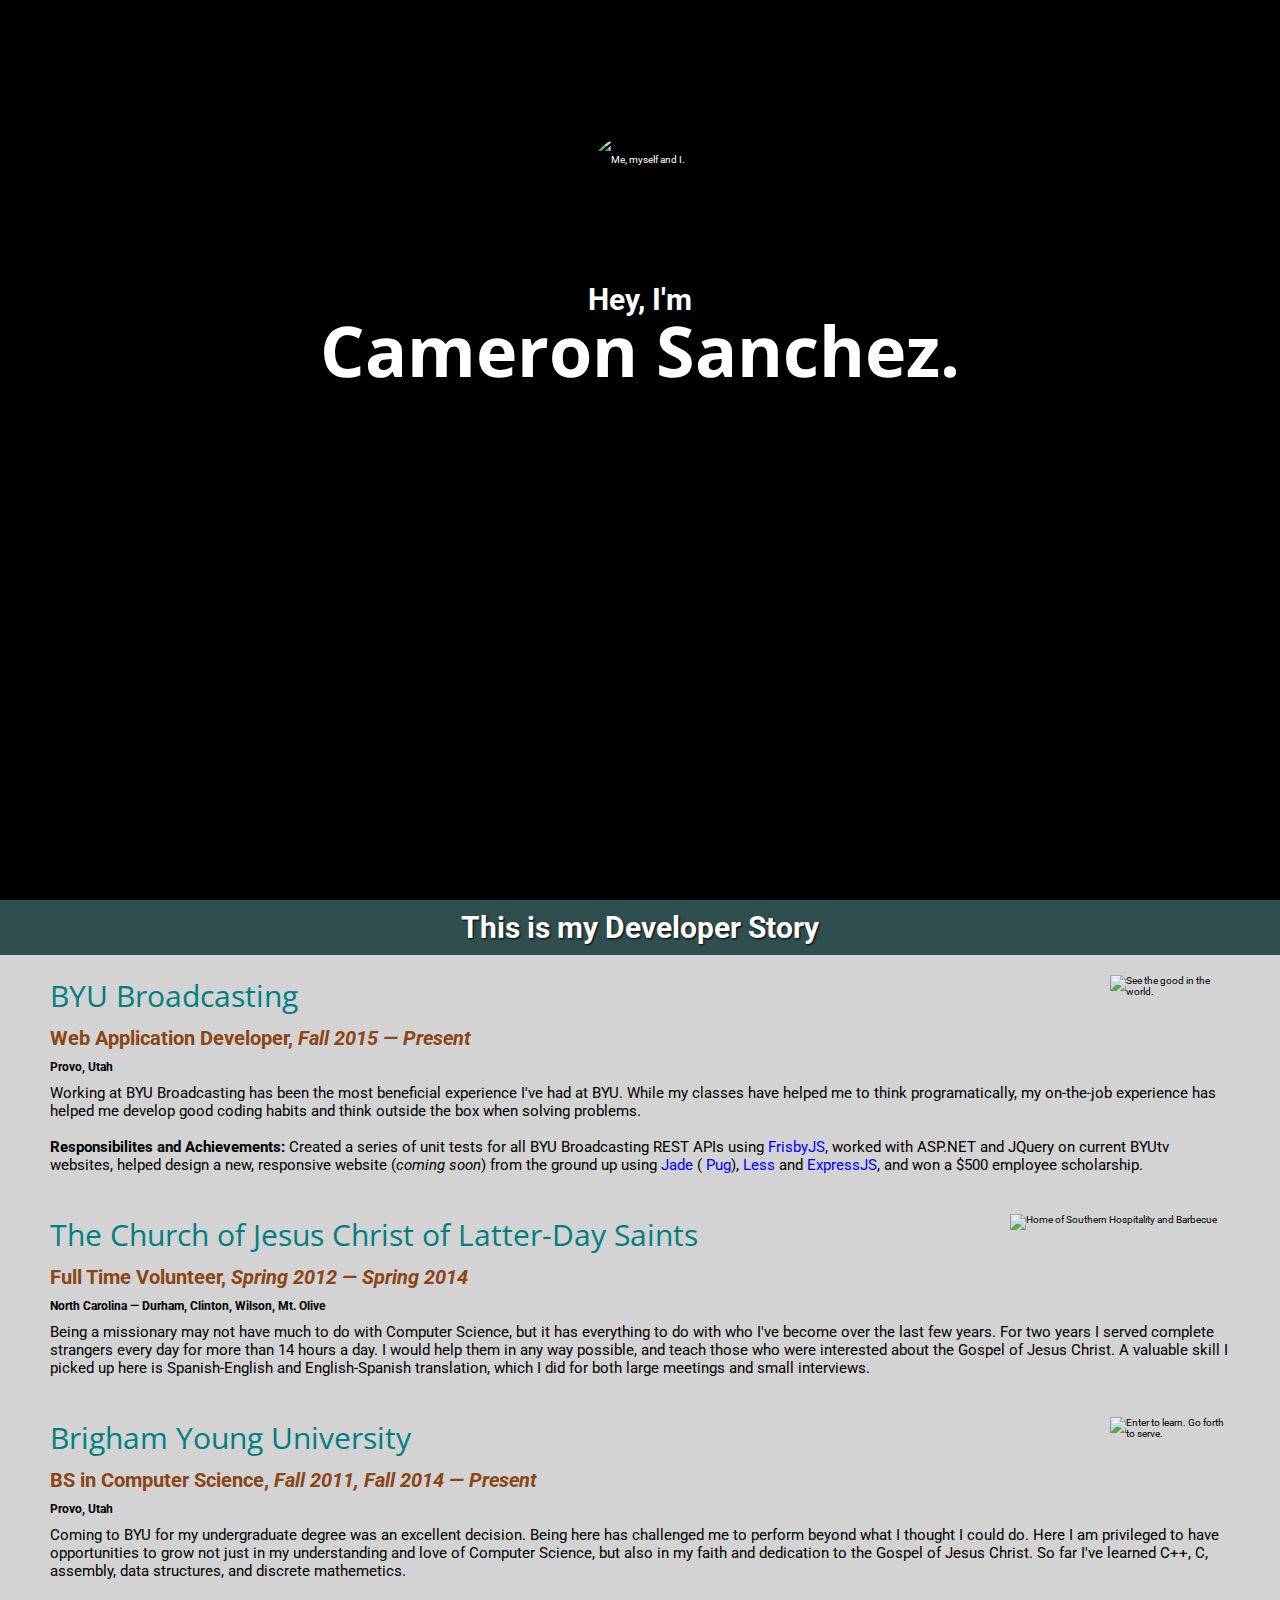
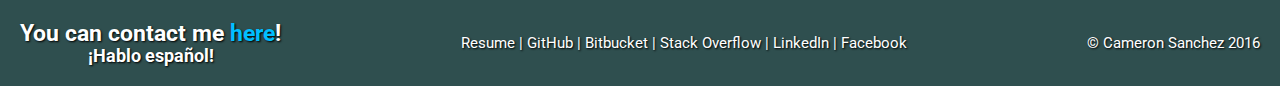
==== index.html @ b598e949 "open links in new tab" ====
<!DOCTYPE html>
<html lang="en">

<head>
	<meta charset="UTF-8">
	<meta name="description" content="This is an online resume for Cameron Sanchez, a student of Computer Science at Brigham Young University and web app developer at BYU Broadcasting using NodeJS.">
	<meta name="viewport" content="width=device-width, height=device-height, initial-scale=1.0,
    minimum-scale=1.0, maximum-scale=10.0, user-scalable=yes" />
	<title>Cameron Sanchez</title>
	<link rel="author" href="https://plus.google.com/104418084167424329296">
	<link rel="stylesheet" href="https://fonts.googleapis.com/css?family=Open Sans">
	<link rel="stylesheet" href="https://fonts.googleapis.com/css?family=Roboto">
	<link rel="stylesheet" href="index.css">
</head>

<body>
	<main>
		<section id="intro">
			<div>
				<img src="images/profile-256.jpg" srcset="images/profile-256.jpg 256w,
                images/profile-512.jpg 512w, images/profile-768.jpg 768w, images/profile-1024.jpg 1024w,
                images/profile-1280.jpg 1280w" sizes="100vw" alt="Me, myself and I.">
				<h2>Hey, I'm</h2>
				<h1>Cameron Sanchez.</h1>
			</div>
		</section>
		<section id="story">
			<h1>This is my Developer Story</h1>
			<div class="experience">
				<header>
					<div class="titles">
						<a href="http://www.byub.org/" target="_blank" class="orgName">BYU Broadcasting</a>
						<h2>Web Application Developer, <em>Fall 2015 &mdash; Present</em></h2>
						<h3>Provo, Utah</h3>
					</div>
					<div class="imageContainer logo">
						<img src="images/byutv-logo-128.png" srcset="images/byutv-logo-128.png 128w, images/byutv-logo-256.png 256w,
                        images/byutv-logo-512.png 512w, images/byutv-logo-768.png 768w, images/byutv-logo-1024.png 1024w,
                        images/byutv-logo-1280.png 1280w" sizes="12rem" alt="See the good in the world.">
					</div>
				</header>
				<p>
					Working at BYU Broadcasting has been the most beneficial experience I've had at BYU. While my classes have helped me to think
					programatically, my on-the-job experience has helped me develop good coding habits and think outside the box when solving
					problems.
					<br /><br /><strong>Responsibilites and Achievements:</strong> Created a series of unit tests for all BYU Broadcasting
					REST APIs using <a href="http://frisbyjs.com/" target="_blank">FrisbyJS</a>, worked with ASP.NET and JQuery on current BYUtv websites,
					helped design a new, responsive website (<em>coming soon</em>) from the ground up using <a href="http://jadelang.net/" target="_blank">Jade</a>					(
					<a href="https://github.com/pugjs/pug/issues/2184" target="_blank">Pug</a>), <a href="http://lesscss.org/" target="_blank">Less</a> and
					<a href="https://expressjs.com/" target="_blank">ExpressJS</a>, and won a $500 employee scholarship.
				</p>
			</div>
			<div class="experience">
				<header>
					<div class="titles">
						<a href="https://www.lds.org/" target="_blank" class="orgName">The Church of Jesus Christ of Latter-Day Saints</a>
						<h2>Full Time Volunteer, <em>Spring 2012 &mdash; Spring 2014</em></h2>
						<h3>North Carolina &mdash; Durham, Clinton, Wilson, Mt. Olive</h3>
					</div>
					<div class="imageContainer">
						<img src="images/north-carolina-128.png" srcset="images/north-carolina-128.png 128w,
                        images/north-carolina-256.png 256w, images/north-carolina-512.png 512w, images/north-carolina-768.png 768w,
                        images/north-carolina-1024.png 1024w, images/north-carolina.png 1280w" sizes="22rem" alt="Home of Southern Hospitality and Barbecue">
					</div>
				</header>
				<p>
					Being a missionary may not have much to do with Computer Science, but it has everything to do with who I've become over the
					last few years. For two years I served complete strangers every day for more than 14 hours a day. I would help them
					in any way possible, and teach those who were interested about the Gospel of Jesus Christ. A valuable skill I picked
					up here is Spanish-English and English-Spanish translation, which I did for both large meetings and small interviews.
				</p>
			</div>
			<div class="experience">
				<header>
					<div class="titles">
						<a href="https://home.byu.edu/home/" target="_blank" class="orgName">Brigham Young University</a>
						<h2>BS in Computer Science, <em>Fall 2011, Fall 2014 &mdash; Present</em></h2>
						<h3>Provo, Utah</h3>
					</div>
					<div class="imageContainer logo">
						<img src="images/byu-200.png" srcset="images/byu-200.png 200w, images/byu-500.png 500w,
                        images/byu-800.png 800w, images/byu-1100.png 1100w, images/byu-1400.png 1400w"
						sizes="12rem" alt="Enter to learn. Go forth to serve.">
					</div>
				</header>
				<p>
					Coming to BYU for my undergraduate degree was an excellent decision. Being here has challenged me to perform beyond what
					I thought I could do. Here I am privileged to have opportunities to grow not just in my understanding and love of Computer
					Science, but also in my faith and dedication to the Gospel of Jesus Christ. So far I've learned C++, C, assembly, data
					structures, and discrete mathemetics.
				</p>
			</div>
		</section>
	</main>
	<footer>
		<div id="contactInfo">
			<h2>You can contact me <a href="mailto:csanchez2237@gmail.com" target="_blank">here</a>!</h2>
			<h3>¡Hablo español!</h3>
		</div>
		<div id="links">
			<a href="files/camerons-resume.pdf" target="_blank">Resume</a> |
			<a href="https://github.com/Cameron637?tab=overview&from=2016-09-01&to=2016-09-30&utf8=%E2%9C%93"
			target="_blank">GitHub</a> |
			<a href="https://bitbucket.org/Cameron637/profile/repositories" target="_blank">Bitbucket</a> |
			<a href="http://stackoverflow.com/users/6252597/cameron637?tab=profile" target="_blank">Stack Overflow</a> |
			<a href="https://www.linkedin.com/in/cameron-sanchez-114479a8?trk=nav_responsive_tab_profile" target="_blank">LinkedIn</a> |
			<a href="https://www.facebook.com/cameron.sanchez.54" target="_blank">Facebook</a>
		</div>
		<p>© Cameron Sanchez 2016</p>
	</footer>
	<script src="index.js"></script>
	<script>
        (function(i,s,o,g,r,a,m){i['GoogleAnalyticsObject']=r;i[r]=i[r]||function(){
        (i[r].q=i[r].q||[]).push(arguments)},i[r].l=1*new Date();a=s.createElement(o),
        m=s.getElementsByTagName(o)[0];a.async=1;a.src=g;m.parentNode.insertBefore(a,m)
        })(window,document,'script','https://www.google-analytics.com/analytics.js','ga');

        ga('create', 'UA-85894487-1', 'auto');
        ga('send', 'pageview');
    </script>
</body>

</html>
---- index.css ----
* {
    box-sizing: border-box;
}

html {
    background-color: black;
    font-size: 62.5%;
    overflow-x: hidden;
    -webkit-text-size-adjust: none;
}

@keyframes load {
    0% {
        transform: rotate(0);
    }
    100% {
        transform: rotate(360deg);
    }
}

html::before {
    animation: load 1.1s infinite linear;
    border: 0.5rem solid green;
    border-left: 0.5rem solid #FFFFFF;
    border-radius: 50%;
    content: "";
    display: block;
    height: 4rem;
    margin: 5rem auto;
    width: 4rem;
}

body {
    display: none;
    font-family: Roboto;
    margin: 0;
    -webkit-font-smoothing: antialiased;
    -moz-osx-font-smoothing: grayscale;
}

html.loaded body {
    display: block;
}

html.loaded::before {
    display: none;
}

h1, h2, h3, p {
    margin: 0;
}

#intro {
    background: url("images/banner.jpg") no-repeat center center / cover;
    height: 100vh;
    left: 0;
    top: 0;
    width: 100vw;
}

#intro div {
    color: white;
    height: 100%;
    line-height: 5rem;
    text-align: center;
    text-shadow: 0.1rem 0.1rem 0.2rem black;
}

#intro img {
    border-radius: 50%;
    height: 25%;
    margin-top: 25vh;
}

#intro h1 {
    font-family: Open Sans;
    font-size: 5rem;
    margin-bottom: 7vh;
}

#intro h2 {
    font-size: 3rem;
    margin-top: 10vh;
}

#story h1 {
    background-color: darkslategray;
    color: white;
    font-size: 3rem;
    padding: 1rem 2rem;
    text-align: center;
    text-shadow: 0.1rem 0.1rem 0.2rem black;
}

.experience {
    background-color: lightgray;
    padding: 1rem 2rem;
}

.experience a {
    color: blue;
    text-decoration: none;
}

.experience .orgName {
    color: teal;
    font-family: Open Sans;
    font-size: 3rem;
}

.experience h2 {
    color: saddlebrown;
    font-size: 2rem;
    margin-top: 1rem;
}

.experience h3 {
    margin: 1rem 0;
}

.experience p {
    font-size: 1.5rem;
}

.experience .imageContainer {
    width: 22rem;
}

.experience .imageContainer.logo {
    width: 12rem;
}

.experience img {
    width: 100%;
}

footer {
    align-items: center;
    background-color: darkslategray;
    color: white;
    display: block;
    font-size: 1.5rem;
    text-shadow: 0.1rem 0.1rem 0.2rem black;
}

footer div, footer p {
    text-align: center;
}

#contactInfo {
    padding: 2rem 1rem 2rem 2rem;
}

#contactInfo a {
    color: deepskyblue;
    text-decoration: none;
}

#contactInfo a:-webkit-any-link {
    color: deepskyblue;
    text-decoration: none;
}

#links {
    padding: 2rem 1rem;
}

#links a {
    color: white;
    text-decoration: none;
}

footer p {
    padding: 2rem 2rem 2rem 1rem;
}

@media (min-width: 512px) {
    .experience {
        padding: 2rem 5rem;
    }
    .experience header {
        display: flex;
        justify-content: space-between;
    }

    footer {
        display: flex;
        justify-content: space-between;
    }
}

@media (min-width: 1240px) {
    #intro img {
        height: 35%;
        margin-top: 15vh
    }
}

@media (min-height: 512px) {
    #intro h1 {
        font-size: 7rem;
    }
}
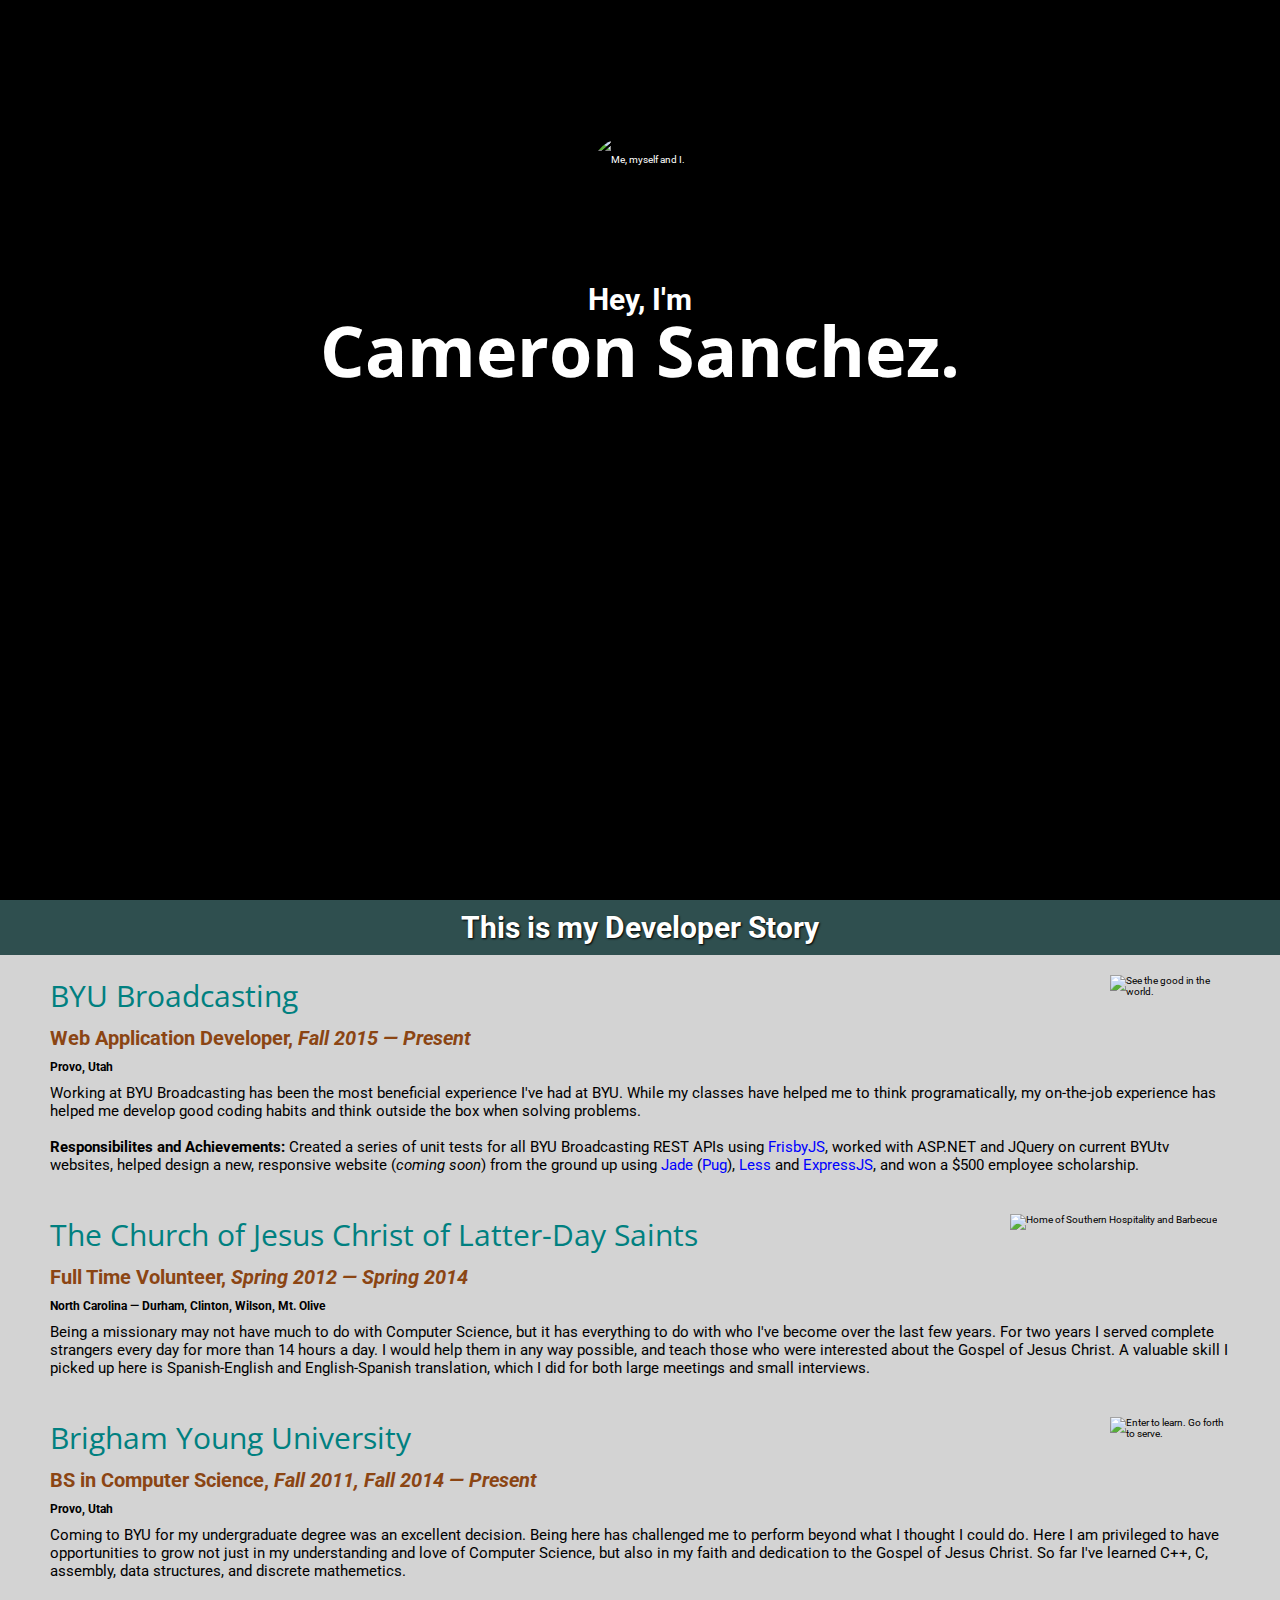
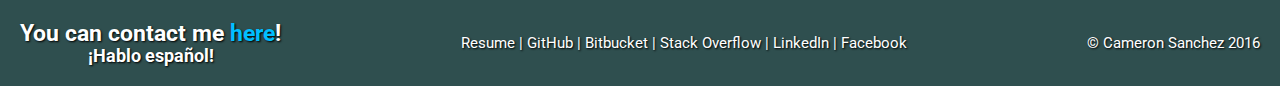
==== commit c4e4a942: "tracking not working properly" ====
--- a/index.html
+++ b/index.html
@@ -11,6 +11,15 @@
 	<link rel="stylesheet" href="https://fonts.googleapis.com/css?family=Open Sans">
 	<link rel="stylesheet" href="https://fonts.googleapis.com/css?family=Roboto">
 	<link rel="stylesheet" href="index.css">
+	<script>
+		(function(i,s,o,g,r,a,m){i['GoogleAnalyticsObject']=r;i[r]=i[r]||function(){
+		(i[r].q=i[r].q||[]).push(arguments)},i[r].l=1*new Date();a=s.createElement(o),
+		m=s.getElementsByTagName(o)[0];a.async=1;a.src=g;m.parentNode.insertBefore(a,m)
+		})(window,document,'script','https://www.google-analytics.com/analytics.js','ga');
+
+		ga('create', 'UA-85894487-1', 'auto');
+		ga('send', 'pageview');
+	</script>
 </head>
 
 <body>
@@ -45,8 +54,8 @@
 					problems.
 					<br /><br /><strong>Responsibilites and Achievements:</strong> Created a series of unit tests for all BYU Broadcasting
 					REST APIs using <a href="http://frisbyjs.com/" target="_blank">FrisbyJS</a>, worked with ASP.NET and JQuery on current BYUtv websites,
-					helped design a new, responsive website (<em>coming soon</em>) from the ground up using <a href="http://jadelang.net/" target="_blank">Jade</a>					(
-					<a href="https://github.com/pugjs/pug/issues/2184" target="_blank">Pug</a>), <a href="http://lesscss.org/" target="_blank">Less</a> and
+					helped design a new, responsive website (<em>coming soon</em>) from the ground up using <a href="http://jadelang.net/" target="_blank">Jade</a>
+					(<a href="https://github.com/pugjs/pug/issues/2184" target="_blank">Pug</a>), <a href="http://lesscss.org/" target="_blank">Less</a> and
 					<a href="https://expressjs.com/" target="_blank">ExpressJS</a>, and won a $500 employee scholarship.
 				</p>
 			</div>
@@ -60,7 +69,7 @@
 					<div class="imageContainer">
 						<img src="images/north-carolina-128.png" srcset="images/north-carolina-128.png 128w,
                         images/north-carolina-256.png 256w, images/north-carolina-512.png 512w, images/north-carolina-768.png 768w,
-                        images/north-carolina-1024.png 1024w, images/north-carolina.png 1280w" sizes="22rem" alt="Home of Southern Hospitality and Barbecue">
+                        images/north-carolina-1024.png 1024w, images/north-carolina-1280.png 1280w" sizes="22rem" alt="Home of Southern Hospitality and Barbecue">
 					</div>
 				</header>
 				<p>
@@ -109,15 +118,6 @@
 		<p>© Cameron Sanchez 2016</p>
 	</footer>
 	<script src="index.js"></script>
-	<script>
-        (function(i,s,o,g,r,a,m){i['GoogleAnalyticsObject']=r;i[r]=i[r]||function(){
-        (i[r].q=i[r].q||[]).push(arguments)},i[r].l=1*new Date();a=s.createElement(o),
-        m=s.getElementsByTagName(o)[0];a.async=1;a.src=g;m.parentNode.insertBefore(a,m)
-        })(window,document,'script','https://www.google-analytics.com/analytics.js','ga');
-
-        ga('create', 'UA-85894487-1', 'auto');
-        ga('send', 'pageview');
-    </script>
 </body>
 
 </html>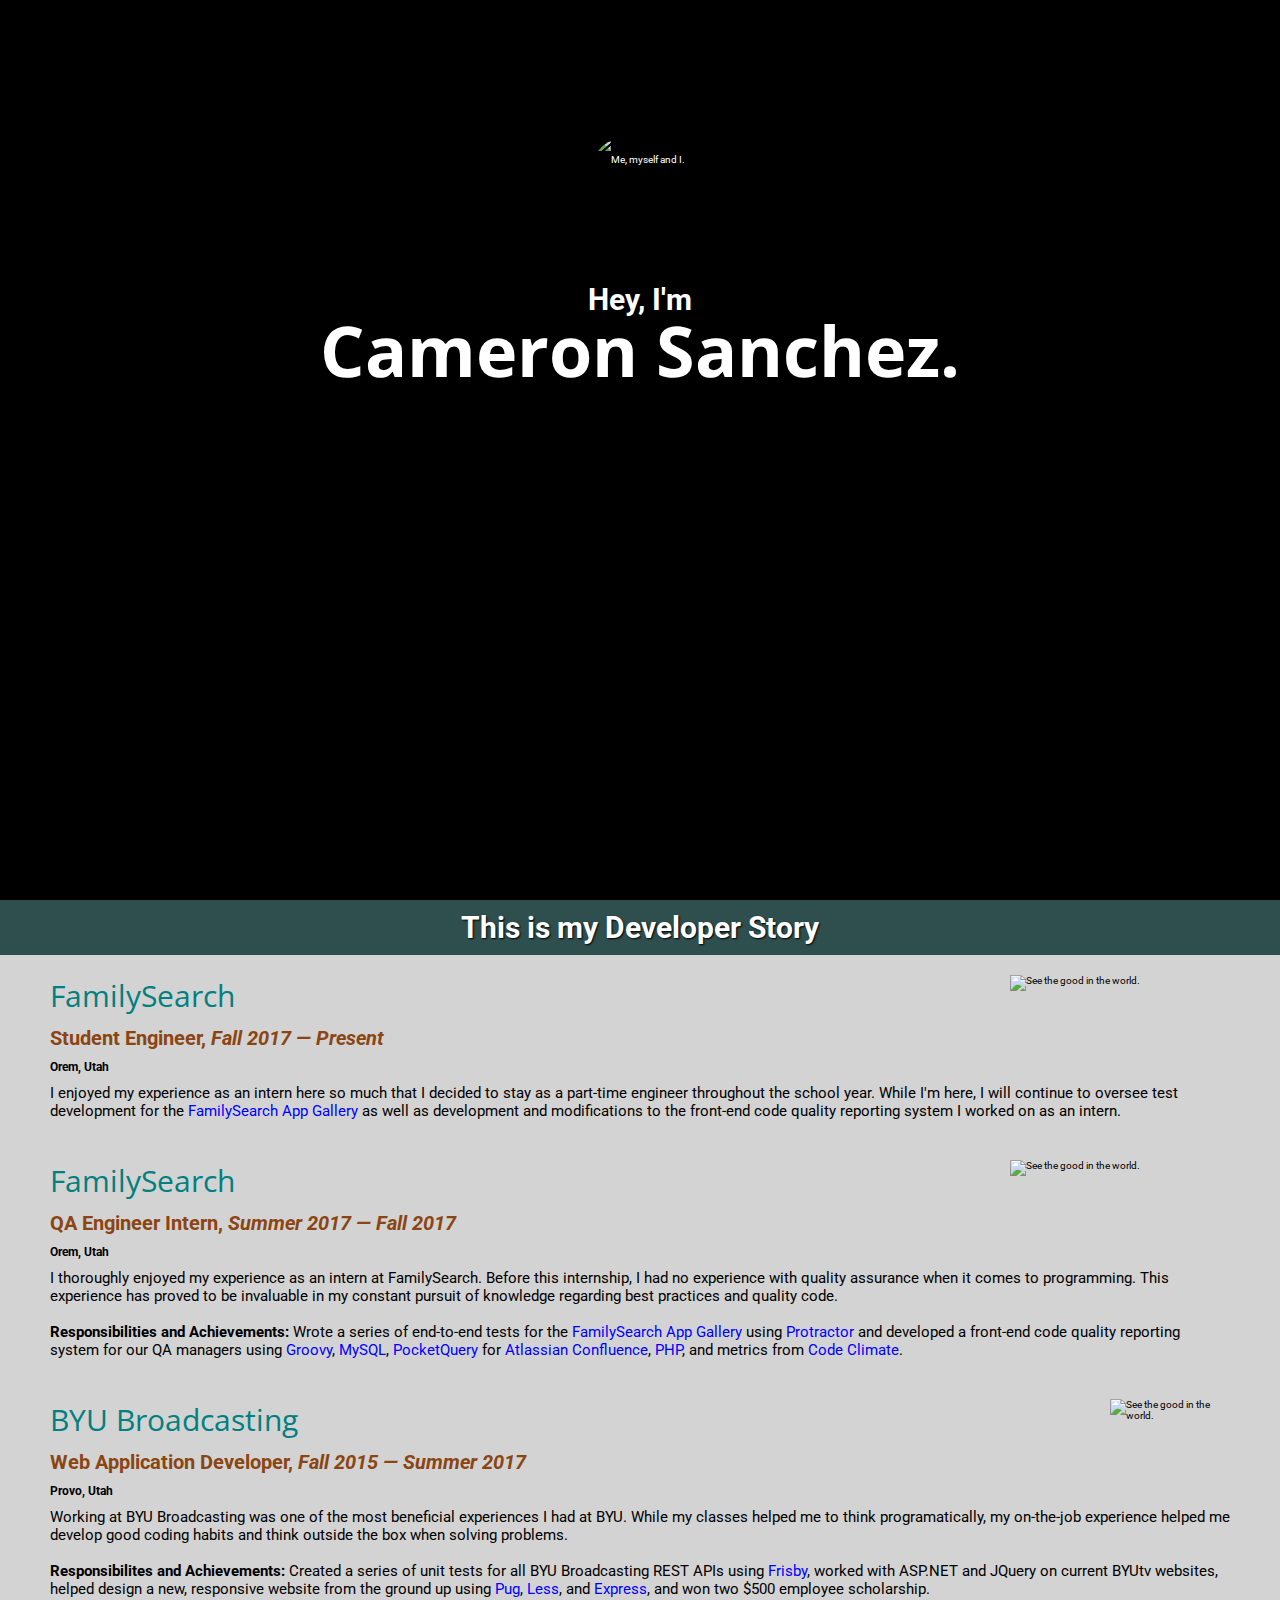
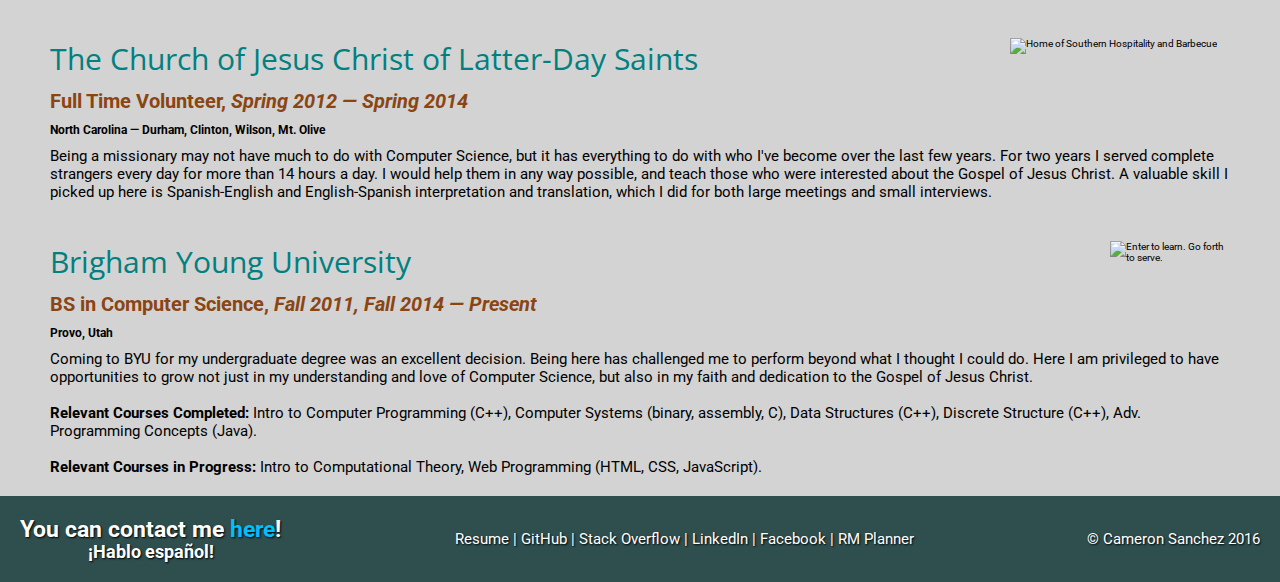
==== commit f08cd6a7: "update coursework" ====
--- a/index.html
+++ b/index.html
@@ -38,51 +38,81 @@
 			<div class="experience">
 				<header>
 					<div class="titles">
-						<a href="http://www.byub.org/" target="_blank" class="orgName">BYU Broadcasting</a>
-						<h2>Web Application Developer, <em>Fall 2015 &mdash; Present</em></h2>
-						<h3>Provo, Utah</h3>
+						<a href="https://familysearch.org/" target="_blank" class="orgName" onclick="ga('send', 'event', 'link', 'click', 'FamilySearch');">FamilySearch</a>
+						<h2>Student Engineer, <em>Fall 2017 &mdash; Present</em></h2>
+						<h3>Orem, Utah</h3>
 					</div>
-					<div class="imageContainer logo">
-						<img src="images/byutv-logo-128.png" srcset="images/byutv-logo-128.png 128w, images/byutv-logo-256.png 256w,
-                        images/byutv-logo-512.png 512w, images/byutv-logo-768.png 768w, images/byutv-logo-1024.png 1024w,
-                        images/byutv-logo-1280.png 1280w" sizes="12rem" alt="See the good in the world.">
+					<div class="imageContainer">
+						<img src="images/familysearch-128.png" srcset="images/familysearch-128.png 128w, images/familysearch-256.png 256w, images/familysearch-512.png 512w, images/familysearch.png 768w, images/familysearch-1024.png 1024w, images/familysearch-1280.png 1280w" sizes="12rem" alt="See the good in the world.">
 					</div>
 				</header>
 				<p>
-					Working at BYU Broadcasting has been the most beneficial experience I've had at BYU. While my classes have helped me to think
-					programatically, my on-the-job experience has helped me develop good coding habits and think outside the box when solving
-					problems.
-					<br /><br /><strong>Responsibilites and Achievements:</strong> Created a series of unit tests for all BYU Broadcasting
-					REST APIs using <a href="http://frisbyjs.com/" target="_blank">FrisbyJS</a>, worked with ASP.NET and JQuery on current BYUtv websites,
-					helped design a new, responsive website (<em>coming soon</em>) from the ground up using <a href="http://jadelang.net/" target="_blank">Jade</a>
-					(<a href="https://github.com/pugjs/pug/issues/2184" target="_blank">Pug</a>), <a href="http://lesscss.org/" target="_blank">Less</a> and
-					<a href="https://expressjs.com/" target="_blank">ExpressJS</a>, and won a $500 employee scholarship.
+					I enjoyed my experience as an intern here so much that I decided to stay as a part-time engineer throughout the school year. While I'm here, I will continue to oversee test development for the <a href="https://www.familysearch.org/apps" target="_blank" onclick="ga('send', 'event', 'link', 'click', 'App Gallery');">FamilySearch App Gallery</a> as well as development and modifications to the front-end code quality reporting system I worked on as an intern.
 				</p>
 			</div>
 			<div class="experience">
 				<header>
 					<div class="titles">
-						<a href="https://www.lds.org/" target="_blank" class="orgName">The Church of Jesus Christ of Latter-Day Saints</a>
-						<h2>Full Time Volunteer, <em>Spring 2012 &mdash; Spring 2014</em></h2>
-						<h3>North Carolina &mdash; Durham, Clinton, Wilson, Mt. Olive</h3>
+						<a href="https://familysearch.org/" target="_blank" class="orgName" onclick="ga('send', 'event', 'link', 'click', 'FamilySearch');">FamilySearch</a>
+						<h2>QA Engineer Intern, <em>Summer 2017 &mdash; Fall 2017</em></h2>
+						<h3>Orem, Utah</h3>
 					</div>
 					<div class="imageContainer">
-						<img src="images/north-carolina-128.png" srcset="images/north-carolina-128.png 128w,
-                        images/north-carolina-256.png 256w, images/north-carolina-512.png 512w, images/north-carolina-768.png 768w,
-                        images/north-carolina-1024.png 1024w, images/north-carolina-1280.png 1280w" sizes="22rem" alt="Home of Southern Hospitality and Barbecue">
+						<img src="images/familysearch-128.png" srcset="images/familysearch-128.png 128w, images/familysearch-256.png 256w, images/familysearch-512.png 512w, images/familysearch.png 768w, images/familysearch-1024.png 1024w, images/familysearch-1280.png 1280w" sizes="12rem" alt="See the good in the world.">
 					</div>
 				</header>
 				<p>
-					Being a missionary may not have much to do with Computer Science, but it has everything to do with who I've become over the
-					last few years. For two years I served complete strangers every day for more than 14 hours a day. I would help them
-					in any way possible, and teach those who were interested about the Gospel of Jesus Christ. A valuable skill I picked
-					up here is Spanish-English and English-Spanish translation, which I did for both large meetings and small interviews.
+					I thoroughly enjoyed my experience as an intern at FamilySearch. Before this internship, I had no experience with quality assurance when it comes to programming. This experience has proved to be invaluable in my constant pursuit of knowledge regarding best practices and quality code.
+					<br /><br /><strong>Responsibilities and Achievements:</strong> Wrote a series of end-to-end tests for the <a href="https://www.familysearch.org/apps" target="_blank" onclick="ga('send', 'event', 'link', 'click', 'App Gallery');">FamilySearch App Gallery</a> using <a href="http://www.protractortest.org/" target="_blank" onclick="ga('send', 'event', 'link', 'click', 'Protractor');">Protractor</a> and developed a front-end code quality reporting system for our QA managers using
+					<a href="http://www.groovy-lang.org/" target="_blank" onclick="ga('send', 'event', 'link', 'click', 'Groovy');">Groovy</a>,
+					<a href="https://www.mysql.com" target="_blank" onclick="ga('send', 'event', 'link', 'click', 'MySQL');">MySQL</a>,
+					<a href="https://www.scandio.de/atlassian/en/plugins/pocketquery" target="_blank" onclick="ga('send', 'event', 'link', 'click', 'PocketQuery');">PocketQuery</a> for
+					<a href="https://www.atlassian.com/software/confluence" target="_blank" onclick="ga('send', 'event', 'link', 'click', 'Confluence');">Atlassian Confluence</a>,
+					<a href="https://secure.php.net/" target="_blank" onclick="ga('send', 'event', 'link', 'click', 'PHP');">PHP</a>, and metrics from
+					<a href="https://codeclimate.com" target="_blank" onclick="ga('send', 'event', 'link', 'click', 'Code Climate');">Code Climate</a>. 
 				</p>
 			</div>
 			<div class="experience">
 				<header>
 					<div class="titles">
-						<a href="https://home.byu.edu/home/" target="_blank" class="orgName">Brigham Young University</a>
+						<a href="https://www.byutv.org/" target="_blank" class="orgName" onclick="ga('send', 'event', 'link', 'click', 'BYUtv');">BYU Broadcasting</a>
+						<h2>Web Application Developer, <em>Fall 2015 &mdash; Summer 2017</em></h2>
+						<h3>Provo, Utah</h3>
+					</div>
+					<div class="imageContainer logo">
+						<img src="images/byutv-logo-128.png" srcset="images/byutv-logo-128.png 128w, images/byutv-logo-256.png 256w, images/byutv-logo-512.png 512w, images/byutv-logo-768.png 768w, images/byutv-logo-1024.png 1024w,
+                        images/byutv-logo-1280.png 1280w" sizes="12rem" alt="See the good in the world.">
+					</div>
+				</header>
+				<p>
+					Working at BYU Broadcasting was one of the most beneficial experiences I had at BYU. While my classes helped me to think programatically, my on-the-job experience helped me develop good coding habits and think outside the box when solving problems.
+					<br /><br /><strong>Responsibilites and Achievements:</strong> Created a series of unit tests for all BYU Broadcasting
+					REST APIs using <a href="http://frisbyjs.com/" target="_blank" onclick="ga('send', 'event', 'link', 'click', 'Frisby');">Frisby</a>, worked with ASP.NET and JQuery on current BYUtv websites,
+					helped design a new, responsive website from the ground up using <a href="https://pugjs.org/api/getting-started.html" target="_blank" onclick="ga('send', 'event', 'link', 'click', 'Pug');">Pug</a>,
+					<a href="http://lesscss.org/" target="_blank" onclick="ga('send', 'event', 'link', 'click', 'Less');">Less</a>, and
+					<a href="https://expressjs.com/" target="_blank" onclick="ga('send', 'event', 'link', 'click', 'Express');">Express</a>, and won two $500 employee scholarship.
+				</p>
+			</div>
+			<div class="experience">
+				<header>
+					<div class="titles">
+						<a href="https://www.lds.org/" target="_blank" class="orgName" onclick="ga('send', 'event', 'link', 'click', 'LDS');">The Church of Jesus Christ of Latter-Day Saints</a>
+						<h2>Full Time Volunteer, <em>Spring 2012 &mdash; Spring 2014</em></h2>
+						<h3>North Carolina &mdash; Durham, Clinton, Wilson, Mt. Olive</h3>
+					</div>
+					<div class="imageContainer">
+						<img src="images/lds-logo-128.png" srcset="images/lds-logo-128.png 128w,
+                        images/lds-logo-256.png 256w, images/lds-logo-512.png 512w, images/lds-logo-768.png 768w, images/lds-logo-1024.png 1024w, images/lds-logo-1280.png 1280w" sizes="22rem" alt="Home of Southern Hospitality and Barbecue">
+					</div>
+				</header>
+				<p>
+					Being a missionary may not have much to do with Computer Science, but it has everything to do with who I've become over the last few years. For two years I served complete strangers every day for more than 14 hours a day. I would help them in any way possible, and teach those who were interested about the Gospel of Jesus Christ. A valuable skill I picked up here is Spanish-English and English-Spanish interpretation and translation, which I did for both large meetings and small interviews.
+				</p>
+			</div>
+			<div class="experience">
+				<header>
+					<div class="titles">
+						<a href="https://home.byu.edu/home/" target="_blank" class="orgName" onclick="ga('send', 'event', 'link', 'click', 'BYU');">Brigham Young University</a>
 						<h2>BS in Computer Science, <em>Fall 2011, Fall 2014 &mdash; Present</em></h2>
 						<h3>Provo, Utah</h3>
 					</div>
@@ -93,27 +123,24 @@
 					</div>
 				</header>
 				<p>
-					Coming to BYU for my undergraduate degree was an excellent decision. Being here has challenged me to perform beyond what
-					I thought I could do. Here I am privileged to have opportunities to grow not just in my understanding and love of Computer
-					Science, but also in my faith and dedication to the Gospel of Jesus Christ. So far I've learned C++, C, assembly, data
-					structures, and discrete mathemetics.
+					Coming to BYU for my undergraduate degree was an excellent decision. Being here has challenged me to perform beyond what I thought I could do. Here I am privileged to have opportunities to grow not just in my understanding and love of Computer Science, but also in my faith and dedication to the Gospel of Jesus Christ. <br /><br /><strong>Relevant Courses Completed:</strong> Intro to Computer Programming (C++), Computer Systems (binary, assembly, C), Data Structures (C++), Discrete Structure (C++), Adv. Programming Concepts (Java).
+					<br /><br /><strong>Relevant Courses in Progress:</strong> Intro to Computational Theory, Web Programming (HTML, CSS, JavaScript).
 				</p>
 			</div>
 		</section>
 	</main>
 	<footer>
 		<div id="contactInfo">
-			<h2>You can contact me <a href="mailto:csanchez2237@gmail.com" target="_blank">here</a>!</h2>
+			<h2>You can contact me <a href="mailto:csanchez2237@gmail.com" target="_blank" onclick="ga('send', 'event', 'link', 'click', 'Email');">here</a>!</h2>
 			<h3>¡Hablo español!</h3>
 		</div>
 		<div id="links">
-			<a href="files/camerons-resume.pdf" target="_blank">Resume</a> |
-			<a href="https://github.com/Cameron637?tab=overview&from=2016-09-01&to=2016-09-30&utf8=%E2%9C%93"
-			target="_blank">GitHub</a> |
-			<a href="https://bitbucket.org/Cameron637/profile/repositories" target="_blank">Bitbucket</a> |
-			<a href="http://stackoverflow.com/users/6252597/cameron637?tab=profile" target="_blank">Stack Overflow</a> |
-			<a href="https://www.linkedin.com/in/cameron-sanchez-114479a8?trk=nav_responsive_tab_profile" target="_blank">LinkedIn</a> |
-			<a href="https://www.facebook.com/cameron.sanchez.54" target="_blank">Facebook</a>
+			<a href="files/camerons-resume.pdf" target="_blank" onclick="ga('send', 'event', 'link', 'click', 'Resume');">Resume</a> |
+			<a href="https://github.com/Cameron637?tab=overview&from=2016-09-01&to=2016-09-30&utf8=%E2%9C%93" target="_blank" onclick="ga('send', 'event', 'link', 'click', 'GitHub');">GitHub</a> |
+			<a href="https://stackoverflow.com/users/6252597/cameron637?tab=profile" target="_blank" onclick="ga('send', 'event', 'link', 'click', 'Stack Overflow');">Stack Overflow</a> |
+			<a href="https://www.linkedin.com/in/cameron-sanchez-114479a8?trk=nav_responsive_tab_profile" target="_blank" onclick="ga('send', 'event', 'link', 'click', 'LinkedIn');">LinkedIn</a> |
+			<a href="https://www.facebook.com/cameron.sanchez.54" target="_blank" onclick="ga('send', 'event', 'link', 'click', 'Facebook');">Facebook</a> |
+			<a href="https://rm-planner.cameronjsanchez.com/" target="_blank" onclick="ga('send', 'event', 'link', 'click', 'RM Planner');">RM Planner</a>
 		</div>
 		<p>© Cameron Sanchez 2016</p>
 	</footer>
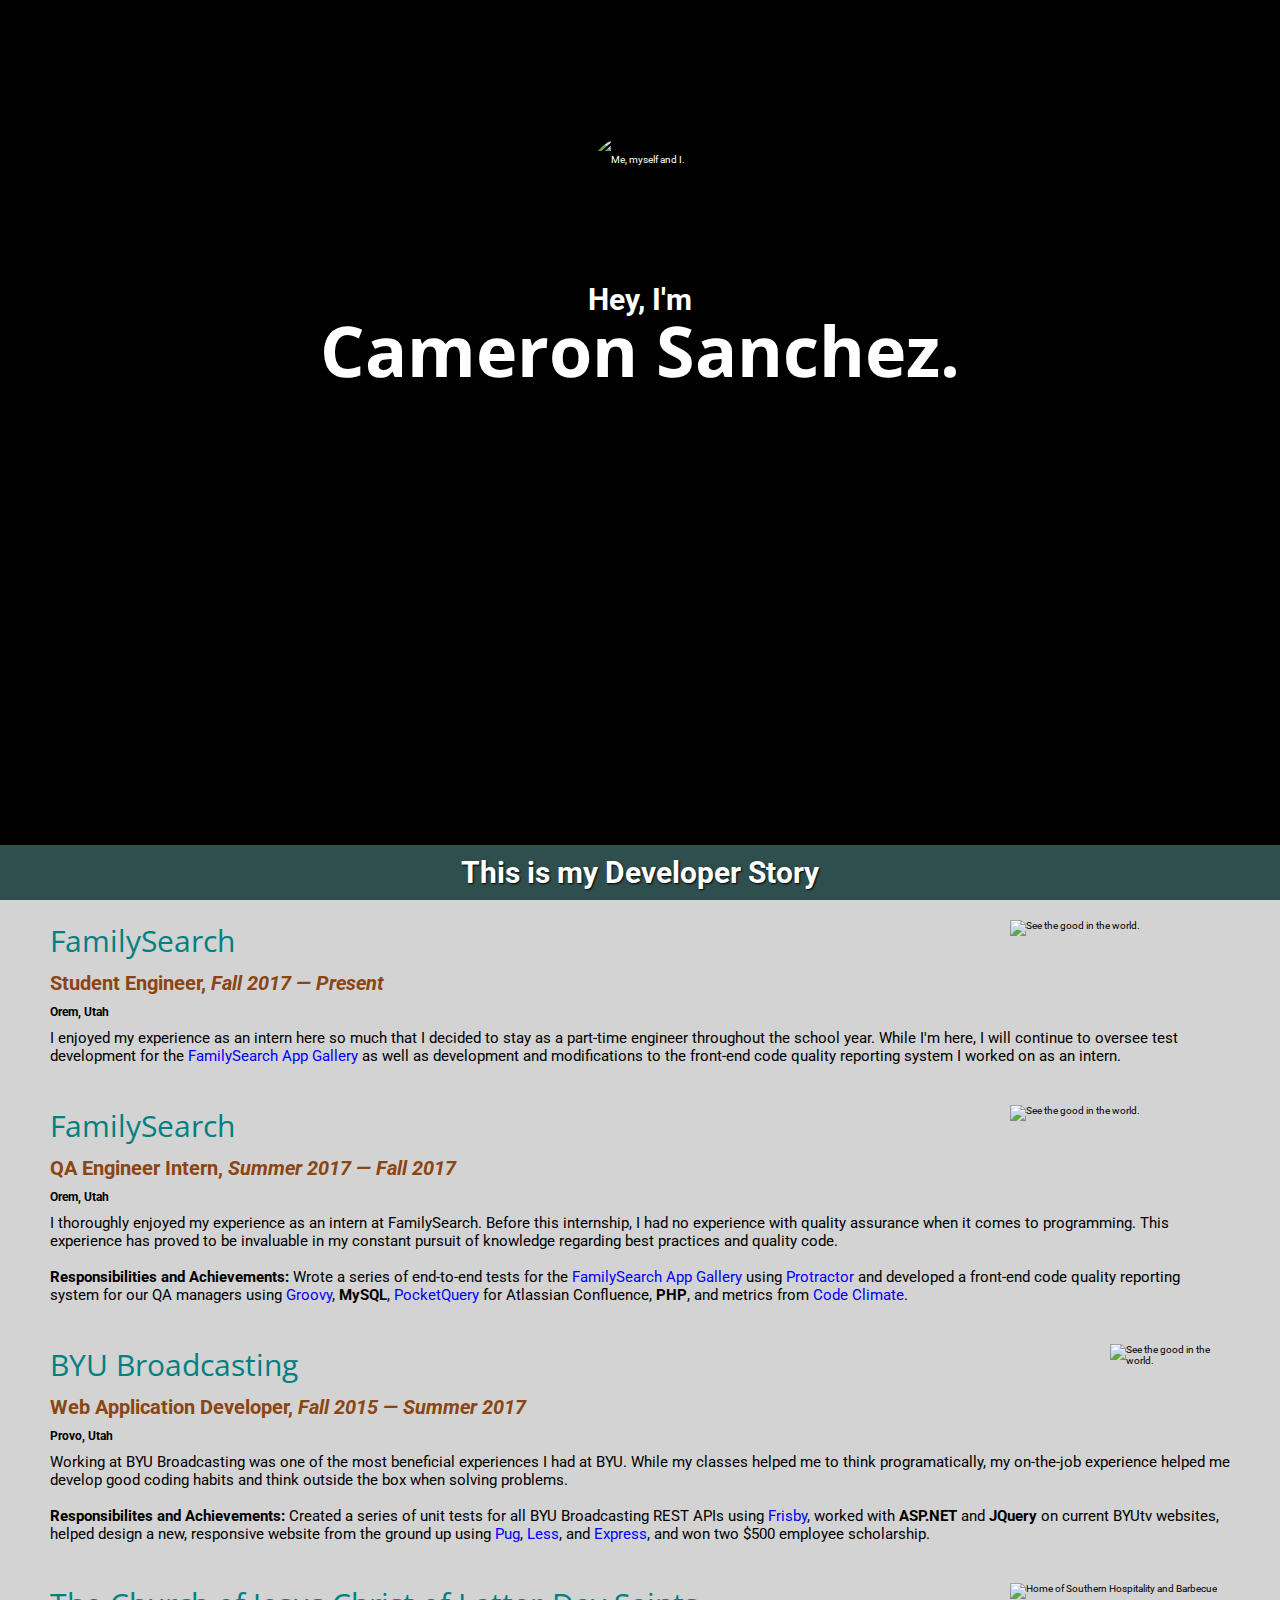
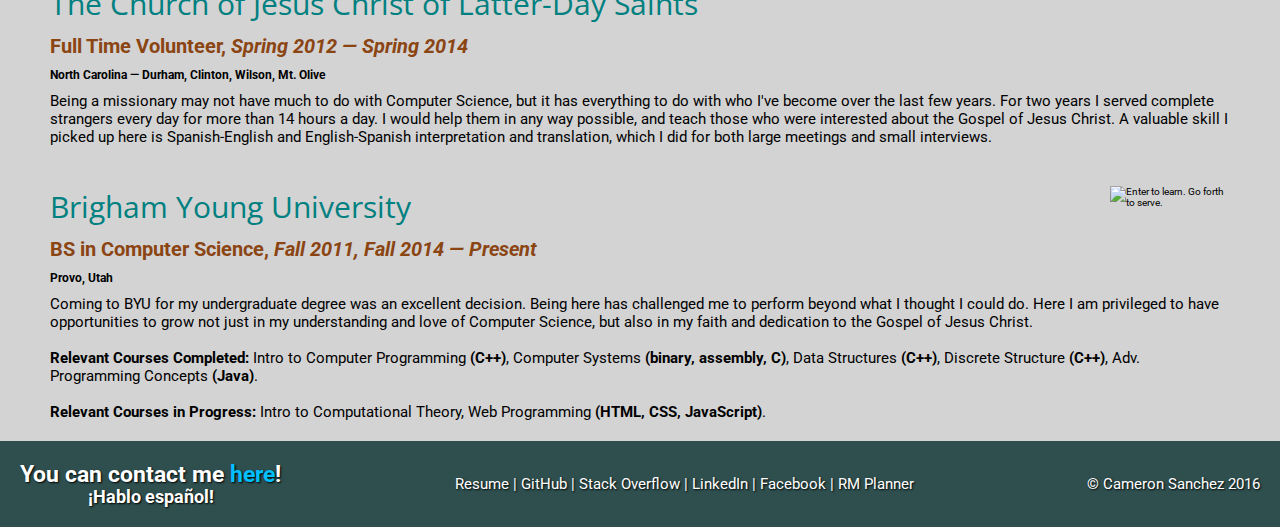
==== commit 030d6584: "make developer story title responsive" ====
--- a/index.html
+++ b/index.html
@@ -34,7 +34,8 @@
 			</div>
 		</section>
 		<section id="story">
-			<h1>This is my Developer Story</h1>
+			<h1 class="longTitle">This is my Developer Story</h1>
+			<h1 class="shortTitle">My Developer Story</h1>
 			<div class="experience">
 				<header>
 					<div class="titles">
@@ -64,11 +65,8 @@
 				<p>
 					I thoroughly enjoyed my experience as an intern at FamilySearch. Before this internship, I had no experience with quality assurance when it comes to programming. This experience has proved to be invaluable in my constant pursuit of knowledge regarding best practices and quality code.
 					<br /><br /><strong>Responsibilities and Achievements:</strong> Wrote a series of end-to-end tests for the <a href="https://www.familysearch.org/apps" target="_blank" onclick="ga('send', 'event', 'link', 'click', 'App Gallery');">FamilySearch App Gallery</a> using <a href="http://www.protractortest.org/" target="_blank" onclick="ga('send', 'event', 'link', 'click', 'Protractor');">Protractor</a> and developed a front-end code quality reporting system for our QA managers using
-					<a href="http://www.groovy-lang.org/" target="_blank" onclick="ga('send', 'event', 'link', 'click', 'Groovy');">Groovy</a>,
-					<a href="https://www.mysql.com" target="_blank" onclick="ga('send', 'event', 'link', 'click', 'MySQL');">MySQL</a>,
-					<a href="https://www.scandio.de/atlassian/en/plugins/pocketquery" target="_blank" onclick="ga('send', 'event', 'link', 'click', 'PocketQuery');">PocketQuery</a> for
-					<a href="https://www.atlassian.com/software/confluence" target="_blank" onclick="ga('send', 'event', 'link', 'click', 'Confluence');">Atlassian Confluence</a>,
-					<a href="https://secure.php.net/" target="_blank" onclick="ga('send', 'event', 'link', 'click', 'PHP');">PHP</a>, and metrics from
+					<a href="http://www.groovy-lang.org/" target="_blank" onclick="ga('send', 'event', 'link', 'click', 'Groovy');">Groovy</a>, <b>MySQL</b>,
+					<a href="https://www.scandio.de/atlassian/en/plugins/pocketquery" target="_blank" onclick="ga('send', 'event', 'link', 'click', 'PocketQuery');">PocketQuery</a> for Atlassian Confluence, <b>PHP</b>, and metrics from
 					<a href="https://codeclimate.com" target="_blank" onclick="ga('send', 'event', 'link', 'click', 'Code Climate');">Code Climate</a>. 
 				</p>
 			</div>
@@ -87,7 +85,7 @@
 				<p>
 					Working at BYU Broadcasting was one of the most beneficial experiences I had at BYU. While my classes helped me to think programatically, my on-the-job experience helped me develop good coding habits and think outside the box when solving problems.
 					<br /><br /><strong>Responsibilites and Achievements:</strong> Created a series of unit tests for all BYU Broadcasting
-					REST APIs using <a href="http://frisbyjs.com/" target="_blank" onclick="ga('send', 'event', 'link', 'click', 'Frisby');">Frisby</a>, worked with ASP.NET and JQuery on current BYUtv websites,
+					REST APIs using <a href="http://frisbyjs.com/" target="_blank" onclick="ga('send', 'event', 'link', 'click', 'Frisby');">Frisby</a>, worked with <b>ASP.NET</b> and <b>JQuery</b> on current BYUtv websites,
 					helped design a new, responsive website from the ground up using <a href="https://pugjs.org/api/getting-started.html" target="_blank" onclick="ga('send', 'event', 'link', 'click', 'Pug');">Pug</a>,
 					<a href="http://lesscss.org/" target="_blank" onclick="ga('send', 'event', 'link', 'click', 'Less');">Less</a>, and
 					<a href="https://expressjs.com/" target="_blank" onclick="ga('send', 'event', 'link', 'click', 'Express');">Express</a>, and won two $500 employee scholarship.
@@ -123,8 +121,8 @@
 					</div>
 				</header>
 				<p>
-					Coming to BYU for my undergraduate degree was an excellent decision. Being here has challenged me to perform beyond what I thought I could do. Here I am privileged to have opportunities to grow not just in my understanding and love of Computer Science, but also in my faith and dedication to the Gospel of Jesus Christ. <br /><br /><strong>Relevant Courses Completed:</strong> Intro to Computer Programming (C++), Computer Systems (binary, assembly, C), Data Structures (C++), Discrete Structure (C++), Adv. Programming Concepts (Java).
-					<br /><br /><strong>Relevant Courses in Progress:</strong> Intro to Computational Theory, Web Programming (HTML, CSS, JavaScript).
+					Coming to BYU for my undergraduate degree was an excellent decision. Being here has challenged me to perform beyond what I thought I could do. Here I am privileged to have opportunities to grow not just in my understanding and love of Computer Science, but also in my faith and dedication to the Gospel of Jesus Christ. <br /><br /><strong>Relevant Courses Completed:</strong> Intro to Computer Programming <b>(C++)</b>, Computer Systems <b>(binary, assembly, C)</b>, Data Structures <b>(C++)</b>, Discrete Structure <b>(C++)</b>, Adv. Programming Concepts <b>(Java)</b>.
+					<br /><br /><strong>Relevant Courses in Progress:</strong> Intro to Computational Theory, Web Programming <b>(HTML, CSS, JavaScript)</b>.
 				</p>
 			</div>
 		</section>
--- a/index.css
+++ b/index.css
@@ -52,7 +52,7 @@
 
 #intro {
     background: url("images/banner.jpg") no-repeat center center / cover;
-    height: 100vh;
+    height: calc(100vh - 5.5rem);
     left: 0;
     top: 0;
     width: 100vw;
@@ -92,6 +92,14 @@
     text-shadow: 0.1rem 0.1rem 0.2rem black;
 }
 
+#story h1.longTitle {
+    display: none;
+}
+
+#story h1.shortTitle {
+    display: block;
+}
+
 .experience {
     background-color: lightgray;
     padding: 1rem 2rem;
@@ -175,6 +183,14 @@
 }
 
 @media (min-width: 512px) {
+    #story h1.longTitle {
+        display: block;
+    }
+
+    #story h1.shortTitle {
+        display: none;
+    }
+
     .experience {
         padding: 2rem 5rem;
     }
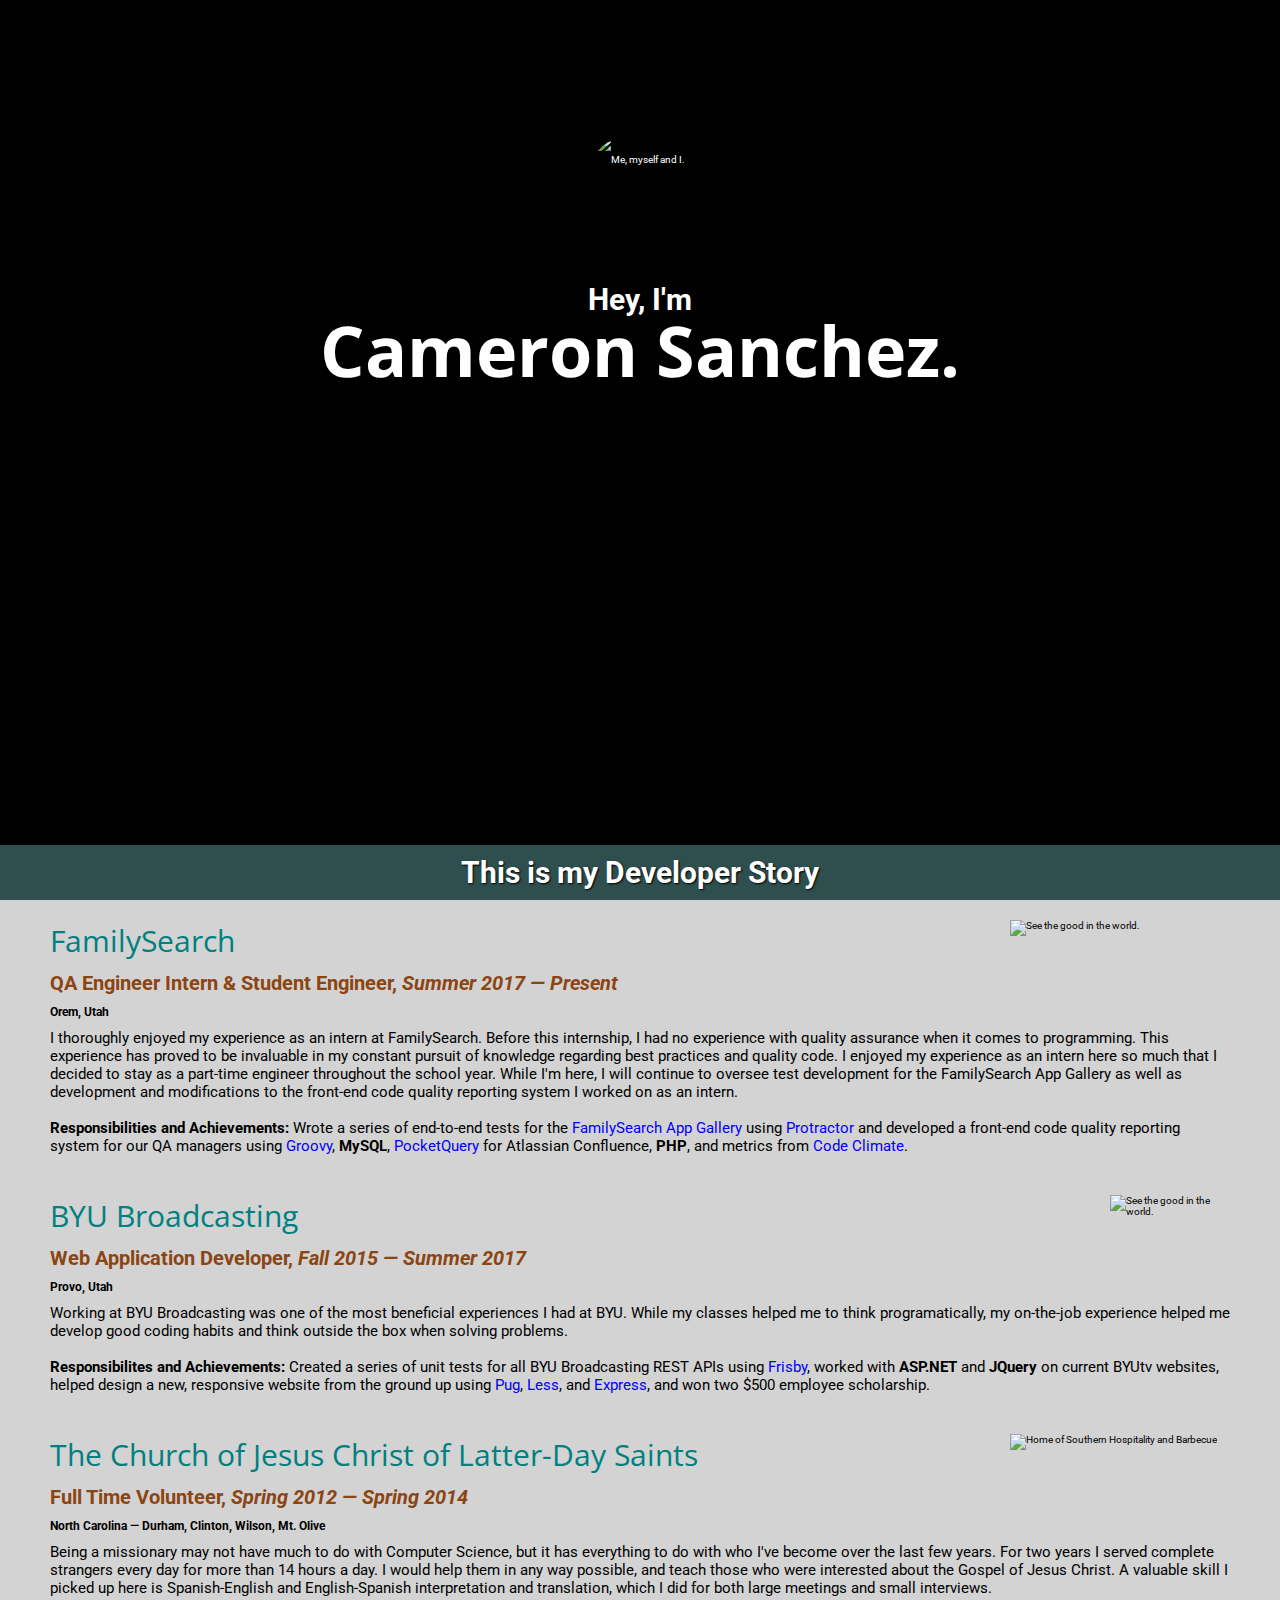
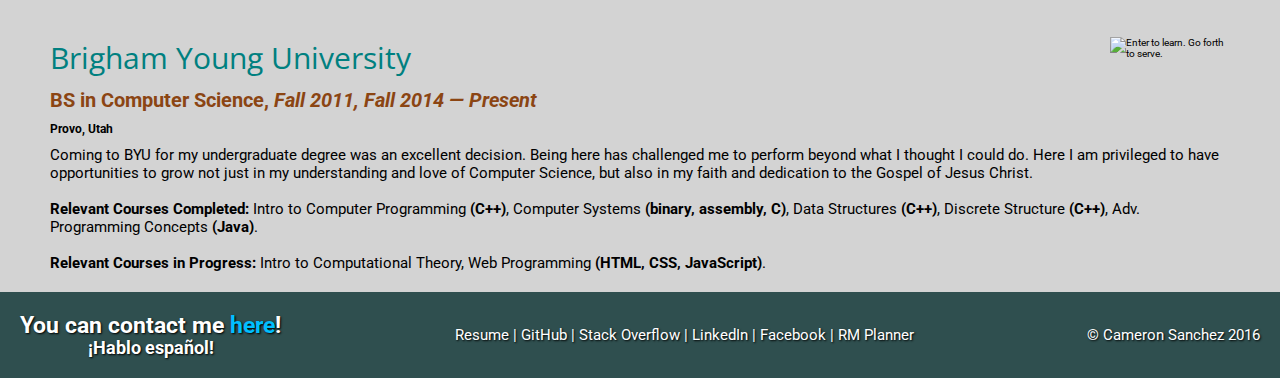
==== commit b948ceb8: "Update resume, condense experience" ====
--- a/index.html
+++ b/index.html
@@ -40,7 +40,7 @@
 				<header>
 					<div class="titles">
 						<a href="https://familysearch.org/" target="_blank" class="orgName" onclick="ga('send', 'event', 'link', 'click', 'FamilySearch');">FamilySearch</a>
-						<h2>Student Engineer, <em>Fall 2017 &mdash; Present</em></h2>
+						<h2>QA Engineer Intern & Student Engineer, <em>Summer 2017 &mdash; Present</em></h2>
 						<h3>Orem, Utah</h3>
 					</div>
 					<div class="imageContainer">
@@ -48,26 +48,13 @@
 					</div>
 				</header>
 				<p>
-					I enjoyed my experience as an intern here so much that I decided to stay as a part-time engineer throughout the school year. While I'm here, I will continue to oversee test development for the <a href="https://www.familysearch.org/apps" target="_blank" onclick="ga('send', 'event', 'link', 'click', 'App Gallery');">FamilySearch App Gallery</a> as well as development and modifications to the front-end code quality reporting system I worked on as an intern.
-				</p>
-			</div>
-			<div class="experience">
-				<header>
-					<div class="titles">
-						<a href="https://familysearch.org/" target="_blank" class="orgName" onclick="ga('send', 'event', 'link', 'click', 'FamilySearch');">FamilySearch</a>
-						<h2>QA Engineer Intern, <em>Summer 2017 &mdash; Fall 2017</em></h2>
-						<h3>Orem, Utah</h3>
-					</div>
-					<div class="imageContainer">
-						<img src="images/familysearch-128.png" srcset="images/familysearch-128.png 128w, images/familysearch-256.png 256w, images/familysearch-512.png 512w, images/familysearch.png 768w, images/familysearch-1024.png 1024w, images/familysearch-1280.png 1280w" sizes="12rem" alt="See the good in the world.">
-					</div>
-				</header>
-				<p>
-					I thoroughly enjoyed my experience as an intern at FamilySearch. Before this internship, I had no experience with quality assurance when it comes to programming. This experience has proved to be invaluable in my constant pursuit of knowledge regarding best practices and quality code.
-					<br /><br /><strong>Responsibilities and Achievements:</strong> Wrote a series of end-to-end tests for the <a href="https://www.familysearch.org/apps" target="_blank" onclick="ga('send', 'event', 'link', 'click', 'App Gallery');">FamilySearch App Gallery</a> using <a href="http://www.protractortest.org/" target="_blank" onclick="ga('send', 'event', 'link', 'click', 'Protractor');">Protractor</a> and developed a front-end code quality reporting system for our QA managers using
+					I thoroughly enjoyed my experience as an intern at FamilySearch. Before this internship, I had no experience with quality assurance when it comes to programming. This experience has proved to be invaluable in my constant pursuit of knowledge regarding best practices and quality code. I enjoyed my experience as an intern here so much that I decided to stay as a part-time engineer throughout the school year. While I'm here, I will continue to oversee test development for the FamilySearch App Gallery as well as development and modifications to the front-end code quality reporting system I worked on as an intern.
+					<br /><br /><strong>Responsibilities and Achievements:</strong> Wrote a series of end-to-end tests for the
+					<a href="https://www.familysearch.org/apps" target="_blank" onclick="ga('send', 'event', 'link', 'click', 'App Gallery');">FamilySearch App Gallery</a> using
+					<a href="http://www.protractortest.org/" target="_blank" onclick="ga('send', 'event', 'link', 'click', 'Protractor');">Protractor</a> and developed a front-end code quality reporting system for our QA managers using
 					<a href="http://www.groovy-lang.org/" target="_blank" onclick="ga('send', 'event', 'link', 'click', 'Groovy');">Groovy</a>, <b>MySQL</b>,
 					<a href="https://www.scandio.de/atlassian/en/plugins/pocketquery" target="_blank" onclick="ga('send', 'event', 'link', 'click', 'PocketQuery');">PocketQuery</a> for Atlassian Confluence, <b>PHP</b>, and metrics from
-					<a href="https://codeclimate.com" target="_blank" onclick="ga('send', 'event', 'link', 'click', 'Code Climate');">Code Climate</a>. 
+					<a href="https://codeclimate.com" target="_blank" onclick="ga('send', 'event', 'link', 'click', 'Code Climate');">Code Climate</a>.
 				</p>
 			</div>
 			<div class="experience">
@@ -84,9 +71,9 @@
 				</header>
 				<p>
 					Working at BYU Broadcasting was one of the most beneficial experiences I had at BYU. While my classes helped me to think programatically, my on-the-job experience helped me develop good coding habits and think outside the box when solving problems.
-					<br /><br /><strong>Responsibilites and Achievements:</strong> Created a series of unit tests for all BYU Broadcasting
-					REST APIs using <a href="http://frisbyjs.com/" target="_blank" onclick="ga('send', 'event', 'link', 'click', 'Frisby');">Frisby</a>, worked with <b>ASP.NET</b> and <b>JQuery</b> on current BYUtv websites,
-					helped design a new, responsive website from the ground up using <a href="https://pugjs.org/api/getting-started.html" target="_blank" onclick="ga('send', 'event', 'link', 'click', 'Pug');">Pug</a>,
+					<br /><br /><strong>Responsibilites and Achievements:</strong> Created a series of unit tests for all BYU Broadcasting REST APIs using
+					<a href="http://frisbyjs.com/" target="_blank" onclick="ga('send', 'event', 'link', 'click', 'Frisby');">Frisby</a>, worked with <b>ASP.NET</b> and <b>JQuery</b> on current BYUtv websites, helped design a new, responsive website from the ground up using
+					<a href="https://pugjs.org/api/getting-started.html" target="_blank" onclick="ga('send', 'event', 'link', 'click', 'Pug');">Pug</a>,
 					<a href="http://lesscss.org/" target="_blank" onclick="ga('send', 'event', 'link', 'click', 'Less');">Less</a>, and
 					<a href="https://expressjs.com/" target="_blank" onclick="ga('send', 'event', 'link', 'click', 'Express');">Express</a>, and won two $500 employee scholarship.
 				</p>
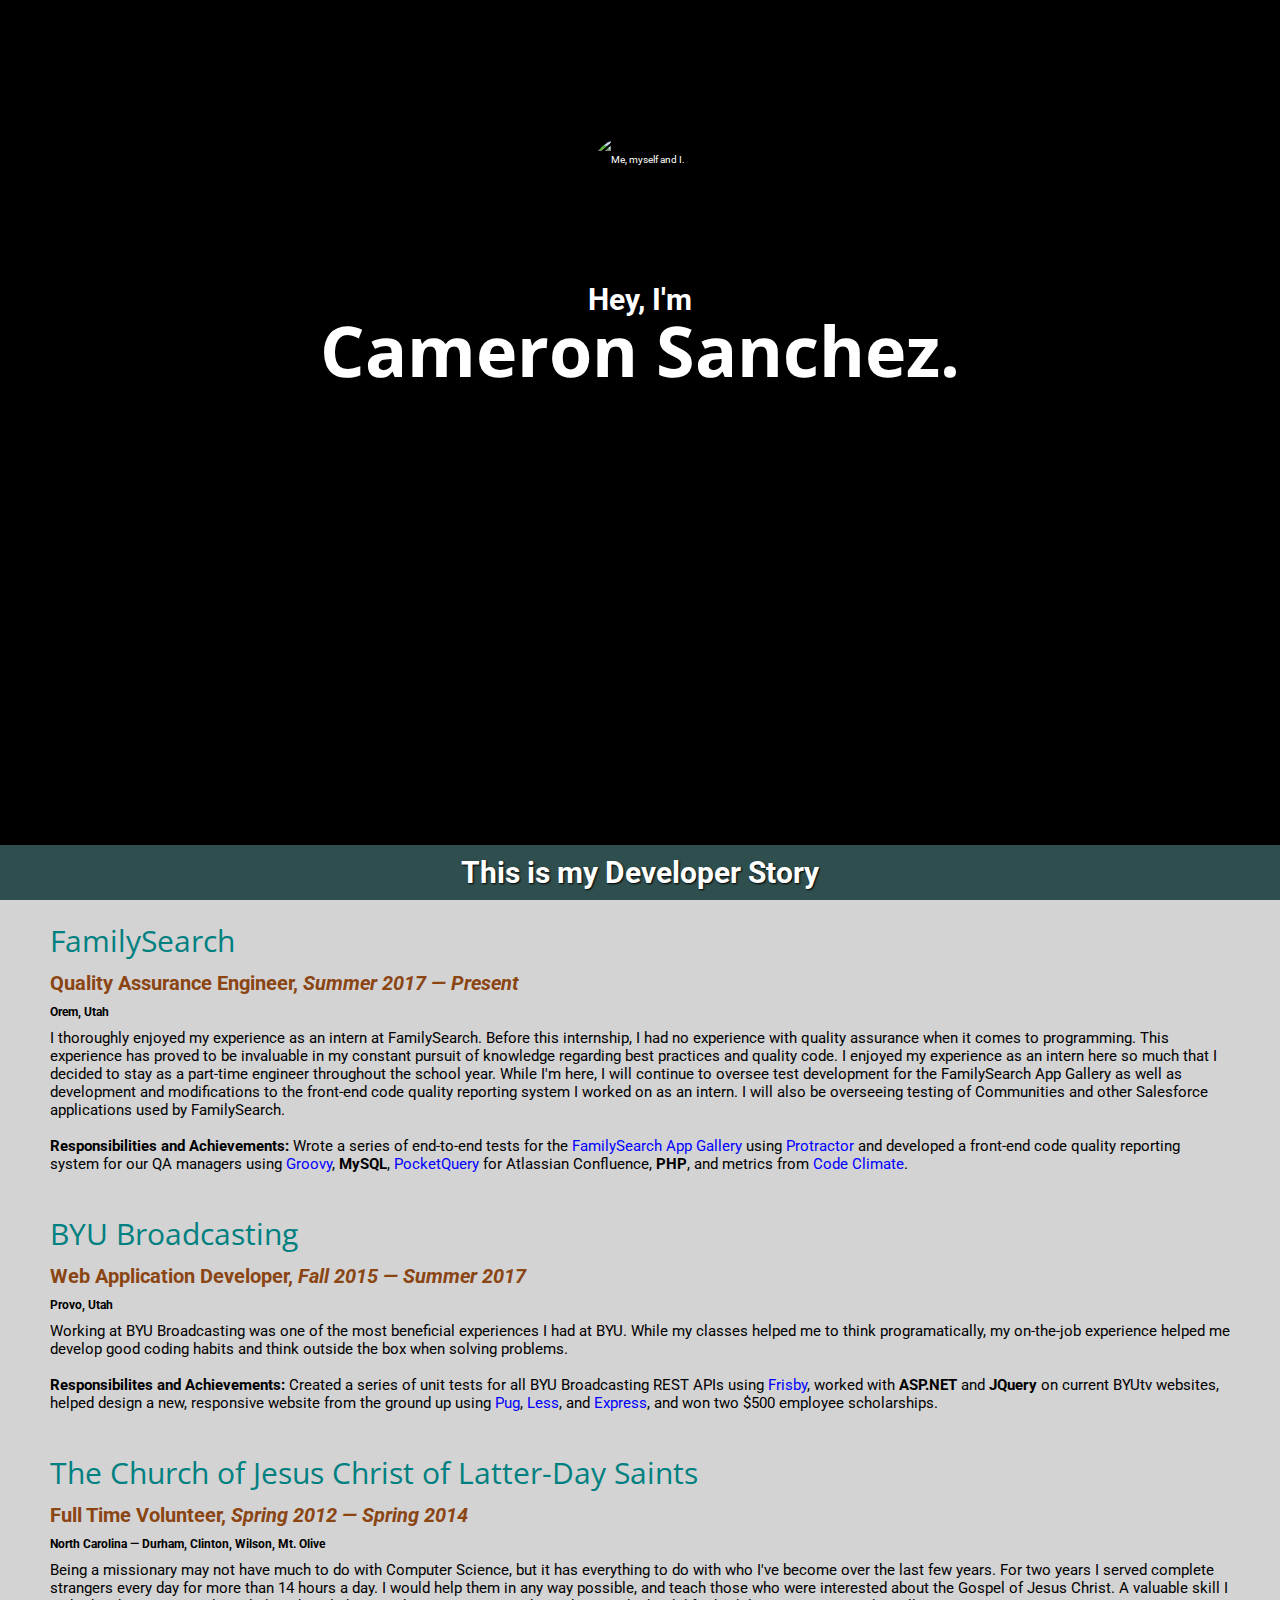
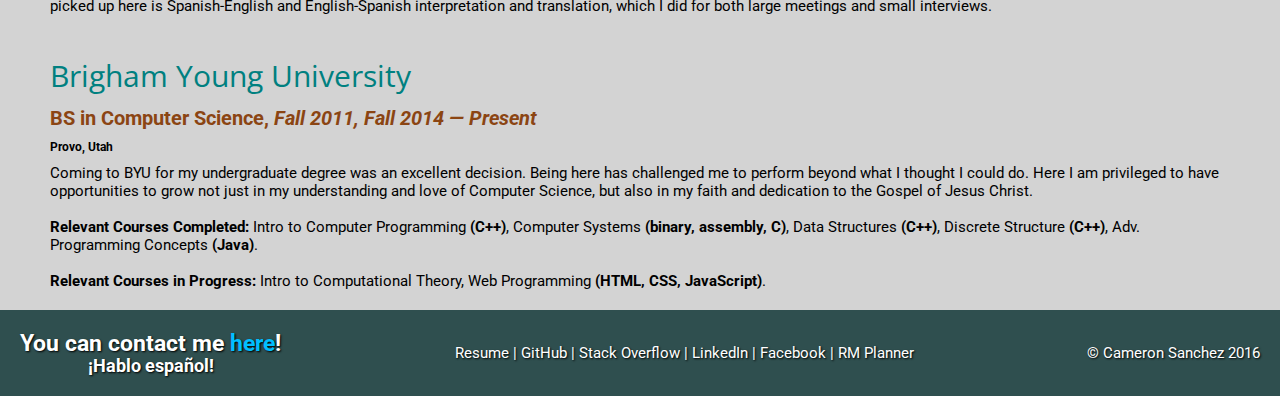
==== commit d066ae1b: "update resume" ====
--- a/index.html
+++ b/index.html
@@ -40,15 +40,12 @@
 				<header>
 					<div class="titles">
 						<a href="https://familysearch.org/" target="_blank" class="orgName" onclick="ga('send', 'event', 'link', 'click', 'FamilySearch');">FamilySearch</a>
-						<h2>QA Engineer Intern & Student Engineer, <em>Summer 2017 &mdash; Present</em></h2>
+						<h2>Quality Assurance Engineer, <em>Summer 2017 &mdash; Present</em></h2>
 						<h3>Orem, Utah</h3>
-					</div>
-					<div class="imageContainer">
-						<img src="images/familysearch-128.png" srcset="images/familysearch-128.png 128w, images/familysearch-256.png 256w, images/familysearch-512.png 512w, images/familysearch.png 768w, images/familysearch-1024.png 1024w, images/familysearch-1280.png 1280w" sizes="12rem" alt="See the good in the world.">
 					</div>
 				</header>
 				<p>
-					I thoroughly enjoyed my experience as an intern at FamilySearch. Before this internship, I had no experience with quality assurance when it comes to programming. This experience has proved to be invaluable in my constant pursuit of knowledge regarding best practices and quality code. I enjoyed my experience as an intern here so much that I decided to stay as a part-time engineer throughout the school year. While I'm here, I will continue to oversee test development for the FamilySearch App Gallery as well as development and modifications to the front-end code quality reporting system I worked on as an intern.
+					I thoroughly enjoyed my experience as an intern at FamilySearch. Before this internship, I had no experience with quality assurance when it comes to programming. This experience has proved to be invaluable in my constant pursuit of knowledge regarding best practices and quality code. I enjoyed my experience as an intern here so much that I decided to stay as a part-time engineer throughout the school year. While I'm here, I will continue to oversee test development for the FamilySearch App Gallery as well as development and modifications to the front-end code quality reporting system I worked on as an intern.  I will also be overseeing testing of Communities and other Salesforce applications used by FamilySearch.
 					<br /><br /><strong>Responsibilities and Achievements:</strong> Wrote a series of end-to-end tests for the
 					<a href="https://www.familysearch.org/apps" target="_blank" onclick="ga('send', 'event', 'link', 'click', 'App Gallery');">FamilySearch App Gallery</a> using
 					<a href="http://www.protractortest.org/" target="_blank" onclick="ga('send', 'event', 'link', 'click', 'Protractor');">Protractor</a> and developed a front-end code quality reporting system for our QA managers using
@@ -64,10 +61,6 @@
 						<h2>Web Application Developer, <em>Fall 2015 &mdash; Summer 2017</em></h2>
 						<h3>Provo, Utah</h3>
 					</div>
-					<div class="imageContainer logo">
-						<img src="images/byutv-logo-128.png" srcset="images/byutv-logo-128.png 128w, images/byutv-logo-256.png 256w, images/byutv-logo-512.png 512w, images/byutv-logo-768.png 768w, images/byutv-logo-1024.png 1024w,
-                        images/byutv-logo-1280.png 1280w" sizes="12rem" alt="See the good in the world.">
-					</div>
 				</header>
 				<p>
 					Working at BYU Broadcasting was one of the most beneficial experiences I had at BYU. While my classes helped me to think programatically, my on-the-job experience helped me develop good coding habits and think outside the box when solving problems.
@@ -75,7 +68,7 @@
 					<a href="http://frisbyjs.com/" target="_blank" onclick="ga('send', 'event', 'link', 'click', 'Frisby');">Frisby</a>, worked with <b>ASP.NET</b> and <b>JQuery</b> on current BYUtv websites, helped design a new, responsive website from the ground up using
 					<a href="https://pugjs.org/api/getting-started.html" target="_blank" onclick="ga('send', 'event', 'link', 'click', 'Pug');">Pug</a>,
 					<a href="http://lesscss.org/" target="_blank" onclick="ga('send', 'event', 'link', 'click', 'Less');">Less</a>, and
-					<a href="https://expressjs.com/" target="_blank" onclick="ga('send', 'event', 'link', 'click', 'Express');">Express</a>, and won two $500 employee scholarship.
+					<a href="https://expressjs.com/" target="_blank" onclick="ga('send', 'event', 'link', 'click', 'Express');">Express</a>, and won two $500 employee scholarships.
 				</p>
 			</div>
 			<div class="experience">
@@ -84,10 +77,6 @@
 						<a href="https://www.lds.org/" target="_blank" class="orgName" onclick="ga('send', 'event', 'link', 'click', 'LDS');">The Church of Jesus Christ of Latter-Day Saints</a>
 						<h2>Full Time Volunteer, <em>Spring 2012 &mdash; Spring 2014</em></h2>
 						<h3>North Carolina &mdash; Durham, Clinton, Wilson, Mt. Olive</h3>
-					</div>
-					<div class="imageContainer">
-						<img src="images/lds-logo-128.png" srcset="images/lds-logo-128.png 128w,
-                        images/lds-logo-256.png 256w, images/lds-logo-512.png 512w, images/lds-logo-768.png 768w, images/lds-logo-1024.png 1024w, images/lds-logo-1280.png 1280w" sizes="22rem" alt="Home of Southern Hospitality and Barbecue">
 					</div>
 				</header>
 				<p>
@@ -100,11 +89,6 @@
 						<a href="https://home.byu.edu/home/" target="_blank" class="orgName" onclick="ga('send', 'event', 'link', 'click', 'BYU');">Brigham Young University</a>
 						<h2>BS in Computer Science, <em>Fall 2011, Fall 2014 &mdash; Present</em></h2>
 						<h3>Provo, Utah</h3>
-					</div>
-					<div class="imageContainer logo">
-						<img src="images/byu-200.png" srcset="images/byu-200.png 200w, images/byu-500.png 500w,
-                        images/byu-800.png 800w, images/byu-1100.png 1100w, images/byu-1400.png 1400w"
-						sizes="12rem" alt="Enter to learn. Go forth to serve.">
 					</div>
 				</header>
 				<p>
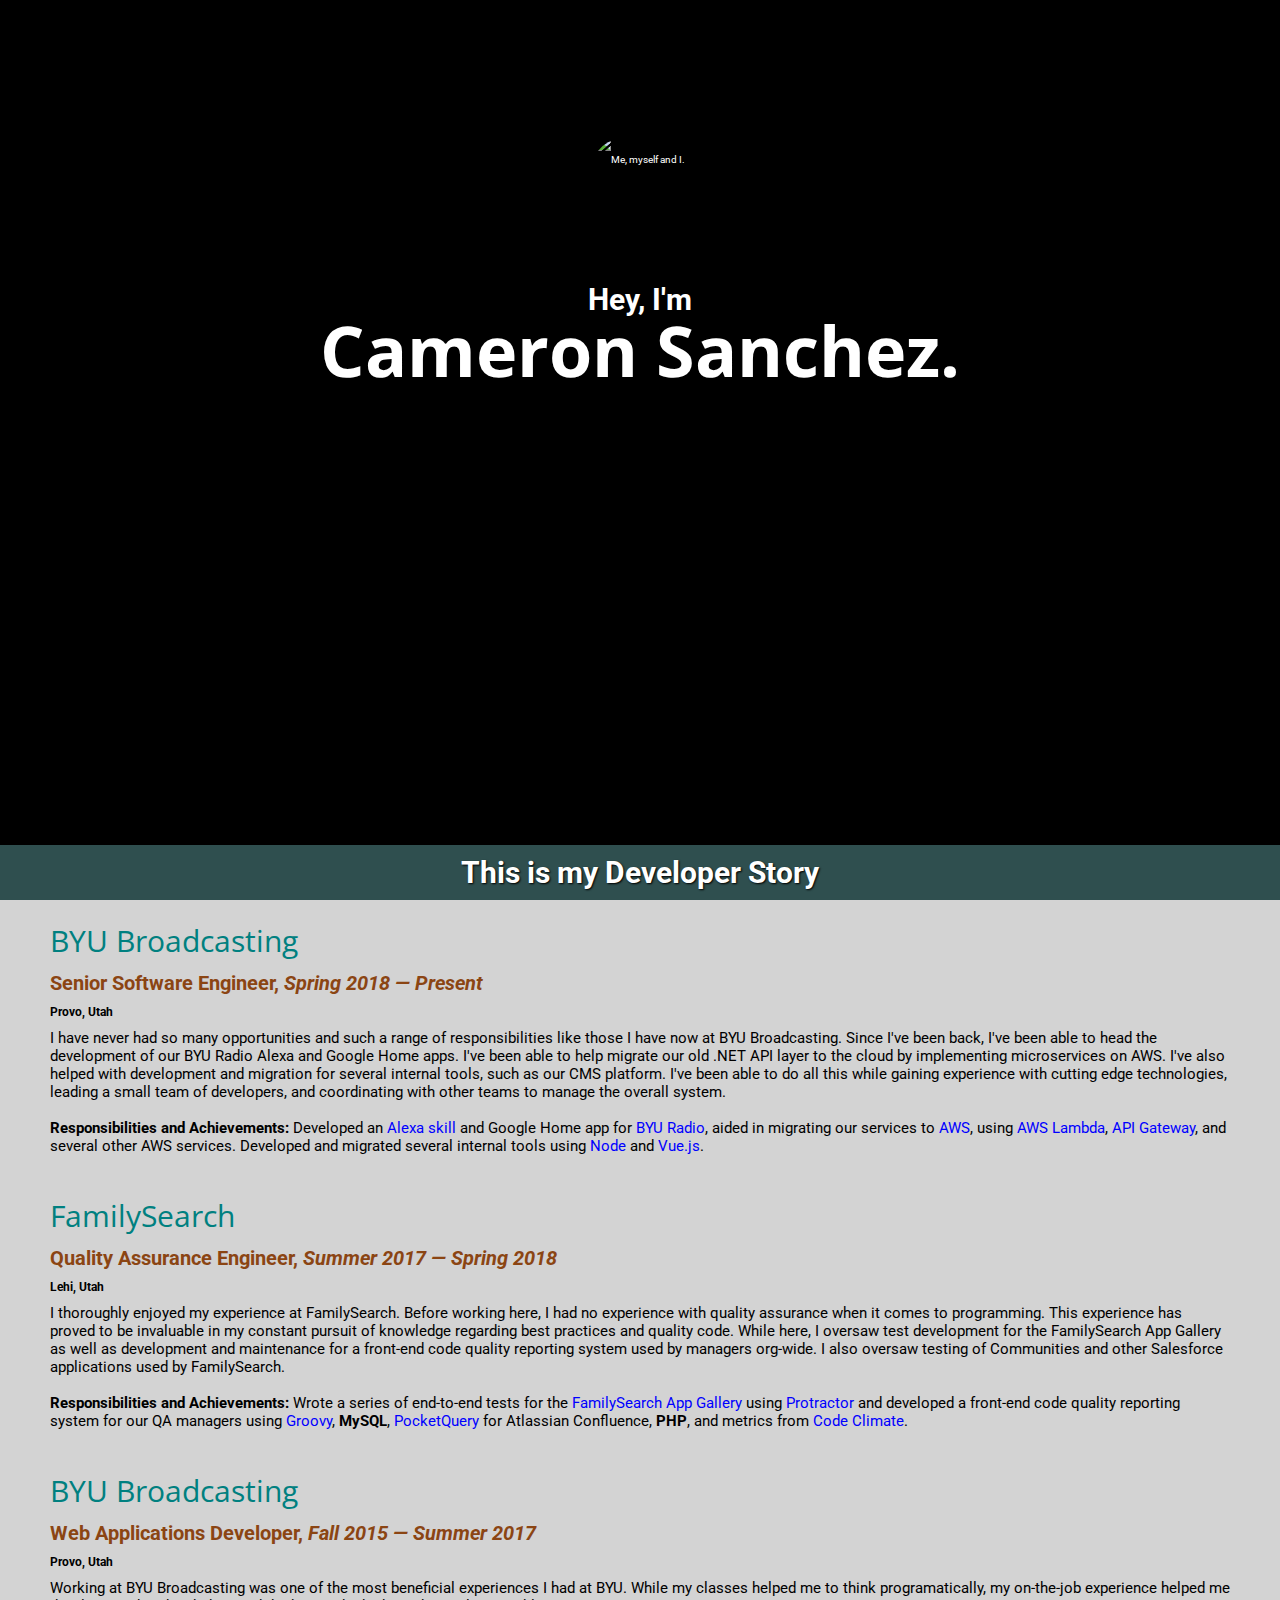
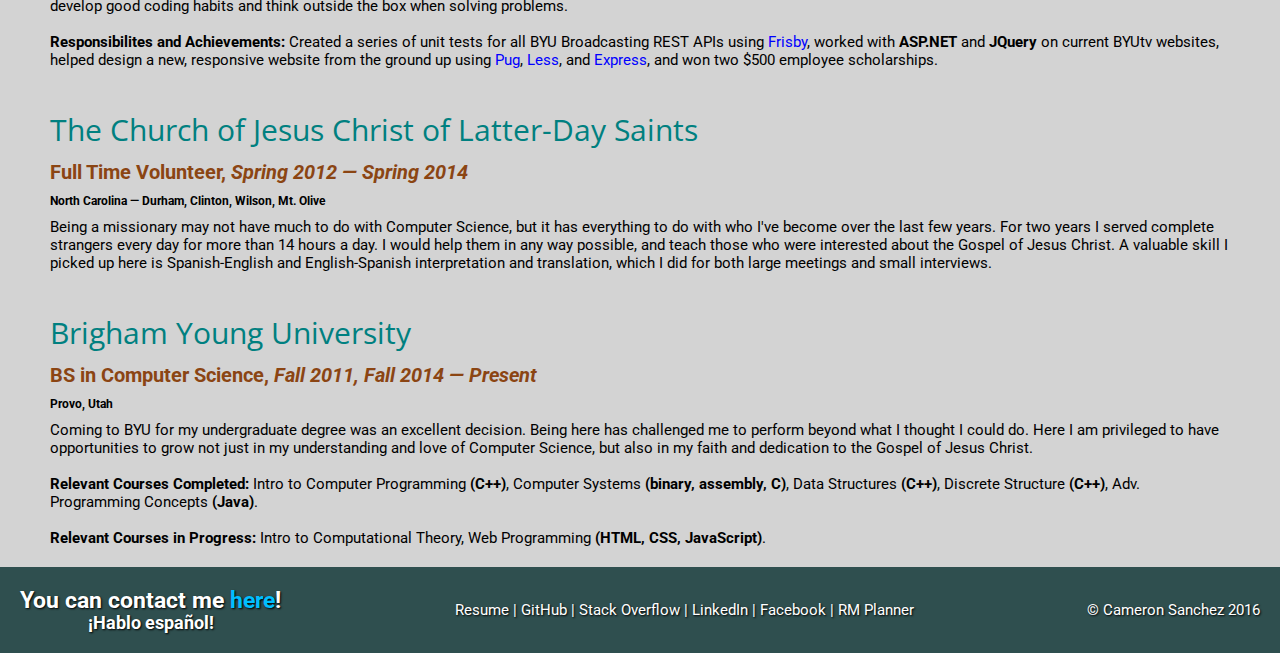
==== commit 2dc0757e: "update resume" ====
--- a/index.html
+++ b/index.html
@@ -3,7 +3,8 @@
 
 <head>
 	<meta charset="UTF-8">
-	<meta name="description" content="This is an online resume for Cameron Sanchez, a student of Computer Science at Brigham Young University and web app developer at BYU Broadcasting using NodeJS.">
+	<meta name="description"
+		content="This is an online resume for Cameron Sanchez, a student of Computer Science at Brigham Young University and senior software engineer at BYU Broadcasting.">
 	<meta name="viewport" content="width=device-width, height=device-height, initial-scale=1.0,
     minimum-scale=1.0, maximum-scale=10.0, user-scalable=yes" />
 	<title>Cameron Sanchez</title>
@@ -12,10 +13,12 @@
 	<link rel="stylesheet" href="https://fonts.googleapis.com/css?family=Roboto">
 	<link rel="stylesheet" href="index.css">
 	<script>
-		(function(i,s,o,g,r,a,m){i['GoogleAnalyticsObject']=r;i[r]=i[r]||function(){
-		(i[r].q=i[r].q||[]).push(arguments)},i[r].l=1*new Date();a=s.createElement(o),
-		m=s.getElementsByTagName(o)[0];a.async=1;a.src=g;m.parentNode.insertBefore(a,m)
-		})(window,document,'script','https://www.google-analytics.com/analytics.js','ga');
+		(function (i, s, o, g, r, a, m) {
+			i['GoogleAnalyticsObject'] = r; i[r] = i[r] || function () {
+				(i[r].q = i[r].q || []).push(arguments)
+			}, i[r].l = 1 * new Date(); a = s.createElement(o),
+				m = s.getElementsByTagName(o)[0]; a.async = 1; a.src = g; m.parentNode.insertBefore(a, m)
+		})(window, document, 'script', 'https://www.google-analytics.com/analytics.js', 'ga');
 
 		ga('create', 'UA-85894487-1', 'auto');
 		ga('send', 'pageview');
@@ -39,77 +42,160 @@
 			<div class="experience">
 				<header>
 					<div class="titles">
-						<a href="https://familysearch.org/" target="_blank" class="orgName" onclick="ga('send', 'event', 'link', 'click', 'FamilySearch');">FamilySearch</a>
-						<h2>Quality Assurance Engineer, <em>Summer 2017 &mdash; Present</em></h2>
-						<h3>Orem, Utah</h3>
-					</div>
-				</header>
-				<p>
-					I thoroughly enjoyed my experience as an intern at FamilySearch. Before this internship, I had no experience with quality assurance when it comes to programming. This experience has proved to be invaluable in my constant pursuit of knowledge regarding best practices and quality code. I enjoyed my experience as an intern here so much that I decided to stay as a part-time engineer throughout the school year. While I'm here, I will continue to oversee test development for the FamilySearch App Gallery as well as development and modifications to the front-end code quality reporting system I worked on as an intern.  I will also be overseeing testing of Communities and other Salesforce applications used by FamilySearch.
+						<a href="https://www.byutv.org/" target="_blank" class="orgName"
+							onclick="ga('send', 'event', 'link', 'click', 'BYUtv');">BYU Broadcasting</a>
+						<h2>Senior Software Engineer, <em>Spring 2018 &mdash; Present</em></h2>
+						<h3>Provo, Utah</h3>
+					</div>
+				</header>
+				<p>
+					I have never had so many opportunities and such a range of responsibilities like those I have now at BYU
+					Broadcasting.
+					Since I've been back, I've been able to head the development of our BYU Radio Alexa and Google Home apps. I've
+					been able
+					to help migrate our old .NET API layer to the cloud by implementing microservices on AWS. I've also helped
+					with development
+					and migration for several internal tools, such as our CMS platform. I've been able to do all this while
+					gaining experience
+					with cutting edge technologies, leading a small team of developers, and coordinating with other teams to
+					manage the overall system.
+					<br /><br /><strong>Responsibilities and Achievements:</strong> Developed an
+					<a href="https://www.amazon.com/BYUtv-BYU-Radio/dp/B07BQJWM75/ref=sr_1_1?keywords=byu+radio&qid=1562019738&s=digital-skills&sr=1-1"
+						target="_blank" onclick="ga('send', 'event', 'link', 'click', 'Alexa');">Alexa skill</a> and Google Home app
+					for
+					<a href="https://www.byuradio.org/" target="_blank"
+						onclick="ga('send', 'event', 'link', 'click', 'BYU Radio');">BYU Radio</a>, aided in migrating our services
+					to
+					<a href="https://aws.amazon.com/" target="_blank"
+						onclick="ga('send', 'event', 'link', 'click', 'AWS');">AWS</a>, using
+					<a href="https://aws.amazon.com/lambda/" target="_blank"
+						onclick="ga('send', 'event', 'link', 'click', 'Lambda');">AWS Lambda</a>,
+					<a href="https://aws.amazon.com/api-gateway/" target="_blank"
+						onclick="ga('send', 'event', 'link', 'click', 'API Gateway');">API Gateway</a>, and several other AWS
+					services.
+					Developed and migrated several internal tools using
+					<a href="https://nodejs.org/en/" target="_blank"
+						onclick="ga('send', 'event', 'link', 'click', 'Node');">Node</a> and
+					<a href="https://vuejs.org/" target="_blank"
+						onclick="ga('send', 'event', 'link', 'click', 'Vue.js');">Vue.js</a>.
+				</p>
+			</div>
+			<div class="experience">
+				<header>
+					<div class="titles">
+						<a href="https://familysearch.org/" target="_blank" class="orgName"
+							onclick="ga('send', 'event', 'link', 'click', 'FamilySearch');">FamilySearch</a>
+						<h2>Quality Assurance Engineer, <em>Summer 2017 &mdash; Spring 2018</em></h2>
+						<h3>Lehi, Utah</h3>
+					</div>
+				</header>
+				<p>
+					I thoroughly enjoyed my experience at FamilySearch. Before working here, I had no experience with quality
+					assurance when it comes to programming. This experience has proved to be invaluable in my constant pursuit of
+					knowledge regarding best practices and quality code. While here, I oversaw test development for the
+					FamilySearch App Gallery as well as development and maintenance for a front-end code quality reporting system
+					used by managers org-wide. I also oversaw testing of Communities and other Salesforce applications used by
+					FamilySearch.
 					<br /><br /><strong>Responsibilities and Achievements:</strong> Wrote a series of end-to-end tests for the
-					<a href="https://www.familysearch.org/apps" target="_blank" onclick="ga('send', 'event', 'link', 'click', 'App Gallery');">FamilySearch App Gallery</a> using
-					<a href="http://www.protractortest.org/" target="_blank" onclick="ga('send', 'event', 'link', 'click', 'Protractor');">Protractor</a> and developed a front-end code quality reporting system for our QA managers using
-					<a href="http://www.groovy-lang.org/" target="_blank" onclick="ga('send', 'event', 'link', 'click', 'Groovy');">Groovy</a>, <b>MySQL</b>,
-					<a href="https://www.scandio.de/atlassian/en/plugins/pocketquery" target="_blank" onclick="ga('send', 'event', 'link', 'click', 'PocketQuery');">PocketQuery</a> for Atlassian Confluence, <b>PHP</b>, and metrics from
-					<a href="https://codeclimate.com" target="_blank" onclick="ga('send', 'event', 'link', 'click', 'Code Climate');">Code Climate</a>.
-				</p>
-			</div>
-			<div class="experience">
-				<header>
-					<div class="titles">
-						<a href="https://www.byutv.org/" target="_blank" class="orgName" onclick="ga('send', 'event', 'link', 'click', 'BYUtv');">BYU Broadcasting</a>
-						<h2>Web Application Developer, <em>Fall 2015 &mdash; Summer 2017</em></h2>
+					<a href="https://www.familysearch.org/apps" target="_blank"
+						onclick="ga('send', 'event', 'link', 'click', 'App Gallery');">FamilySearch App Gallery</a> using
+					<a href="http://www.protractortest.org/" target="_blank"
+						onclick="ga('send', 'event', 'link', 'click', 'Protractor');">Protractor</a> and developed a front-end code
+					quality reporting system for our QA managers using
+					<a href="http://www.groovy-lang.org/" target="_blank"
+						onclick="ga('send', 'event', 'link', 'click', 'Groovy');">Groovy</a>, <b>MySQL</b>,
+					<a href="https://www.scandio.de/atlassian/en/plugins/pocketquery" target="_blank"
+						onclick="ga('send', 'event', 'link', 'click', 'PocketQuery');">PocketQuery</a> for Atlassian Confluence,
+					<b>PHP</b>, and metrics from
+					<a href="https://codeclimate.com" target="_blank"
+						onclick="ga('send', 'event', 'link', 'click', 'Code Climate');">Code Climate</a>.
+				</p>
+			</div>
+			<div class="experience">
+				<header>
+					<div class="titles">
+						<a href="https://www.byutv.org/" target="_blank" class="orgName"
+							onclick="ga('send', 'event', 'link', 'click', 'BYUtv');">BYU Broadcasting</a>
+						<h2>Web Applications Developer, <em>Fall 2015 &mdash; Summer 2017</em></h2>
 						<h3>Provo, Utah</h3>
 					</div>
 				</header>
 				<p>
-					Working at BYU Broadcasting was one of the most beneficial experiences I had at BYU. While my classes helped me to think programatically, my on-the-job experience helped me develop good coding habits and think outside the box when solving problems.
-					<br /><br /><strong>Responsibilites and Achievements:</strong> Created a series of unit tests for all BYU Broadcasting REST APIs using
-					<a href="http://frisbyjs.com/" target="_blank" onclick="ga('send', 'event', 'link', 'click', 'Frisby');">Frisby</a>, worked with <b>ASP.NET</b> and <b>JQuery</b> on current BYUtv websites, helped design a new, responsive website from the ground up using
-					<a href="https://pugjs.org/api/getting-started.html" target="_blank" onclick="ga('send', 'event', 'link', 'click', 'Pug');">Pug</a>,
-					<a href="http://lesscss.org/" target="_blank" onclick="ga('send', 'event', 'link', 'click', 'Less');">Less</a>, and
-					<a href="https://expressjs.com/" target="_blank" onclick="ga('send', 'event', 'link', 'click', 'Express');">Express</a>, and won two $500 employee scholarships.
-				</p>
-			</div>
-			<div class="experience">
-				<header>
-					<div class="titles">
-						<a href="https://www.lds.org/" target="_blank" class="orgName" onclick="ga('send', 'event', 'link', 'click', 'LDS');">The Church of Jesus Christ of Latter-Day Saints</a>
+					Working at BYU Broadcasting was one of the most beneficial experiences I had at BYU. While my classes helped
+					me to think programatically, my on-the-job experience helped me develop good coding habits and think outside
+					the box when solving problems.
+					<br /><br /><strong>Responsibilites and Achievements:</strong> Created a series of unit tests for all BYU
+					Broadcasting REST APIs using
+					<a href="http://frisbyjs.com/" target="_blank"
+						onclick="ga('send', 'event', 'link', 'click', 'Frisby');">Frisby</a>, worked with <b>ASP.NET</b> and
+					<b>JQuery</b> on current BYUtv websites, helped design a new, responsive website from the ground up using
+					<a href="https://pugjs.org/api/getting-started.html" target="_blank"
+						onclick="ga('send', 'event', 'link', 'click', 'Pug');">Pug</a>,
+					<a href="http://lesscss.org/" target="_blank"
+						onclick="ga('send', 'event', 'link', 'click', 'Less');">Less</a>, and
+					<a href="https://expressjs.com/" target="_blank"
+						onclick="ga('send', 'event', 'link', 'click', 'Express');">Express</a>, and won two $500 employee
+					scholarships.
+				</p>
+			</div>
+			<div class="experience">
+				<header>
+					<div class="titles">
+						<a href="https://www.lds.org/" target="_blank" class="orgName"
+							onclick="ga('send', 'event', 'link', 'click', 'LDS');">The Church of Jesus Christ of Latter-Day Saints</a>
 						<h2>Full Time Volunteer, <em>Spring 2012 &mdash; Spring 2014</em></h2>
 						<h3>North Carolina &mdash; Durham, Clinton, Wilson, Mt. Olive</h3>
 					</div>
 				</header>
 				<p>
-					Being a missionary may not have much to do with Computer Science, but it has everything to do with who I've become over the last few years. For two years I served complete strangers every day for more than 14 hours a day. I would help them in any way possible, and teach those who were interested about the Gospel of Jesus Christ. A valuable skill I picked up here is Spanish-English and English-Spanish interpretation and translation, which I did for both large meetings and small interviews.
-				</p>
-			</div>
-			<div class="experience">
-				<header>
-					<div class="titles">
-						<a href="https://home.byu.edu/home/" target="_blank" class="orgName" onclick="ga('send', 'event', 'link', 'click', 'BYU');">Brigham Young University</a>
+					Being a missionary may not have much to do with Computer Science, but it has everything to do with who I've
+					become over the last few years. For two years I served complete strangers every day for more than 14 hours a
+					day. I would help them in any way possible, and teach those who were interested about the Gospel of Jesus
+					Christ. A valuable skill I picked up here is Spanish-English and English-Spanish interpretation and
+					translation, which I did for both large meetings and small interviews.
+				</p>
+			</div>
+			<div class="experience">
+				<header>
+					<div class="titles">
+						<a href="https://home.byu.edu/home/" target="_blank" class="orgName"
+							onclick="ga('send', 'event', 'link', 'click', 'BYU');">Brigham Young University</a>
 						<h2>BS in Computer Science, <em>Fall 2011, Fall 2014 &mdash; Present</em></h2>
 						<h3>Provo, Utah</h3>
 					</div>
 				</header>
 				<p>
-					Coming to BYU for my undergraduate degree was an excellent decision. Being here has challenged me to perform beyond what I thought I could do. Here I am privileged to have opportunities to grow not just in my understanding and love of Computer Science, but also in my faith and dedication to the Gospel of Jesus Christ. <br /><br /><strong>Relevant Courses Completed:</strong> Intro to Computer Programming <b>(C++)</b>, Computer Systems <b>(binary, assembly, C)</b>, Data Structures <b>(C++)</b>, Discrete Structure <b>(C++)</b>, Adv. Programming Concepts <b>(Java)</b>.
-					<br /><br /><strong>Relevant Courses in Progress:</strong> Intro to Computational Theory, Web Programming <b>(HTML, CSS, JavaScript)</b>.
+					Coming to BYU for my undergraduate degree was an excellent decision. Being here has challenged me to perform
+					beyond what I thought I could do. Here I am privileged to have opportunities to grow not just in my
+					understanding and love of Computer Science, but also in my faith and dedication to the Gospel of Jesus Christ.
+					<br /><br /><strong>Relevant Courses Completed:</strong> Intro to Computer Programming <b>(C++)</b>, Computer
+					Systems <b>(binary, assembly, C)</b>, Data Structures <b>(C++)</b>, Discrete Structure <b>(C++)</b>, Adv.
+					Programming Concepts <b>(Java)</b>.
+					<br /><br /><strong>Relevant Courses in Progress:</strong> Intro to Computational Theory, Web Programming
+					<b>(HTML, CSS, JavaScript)</b>.
 				</p>
 			</div>
 		</section>
 	</main>
 	<footer>
 		<div id="contactInfo">
-			<h2>You can contact me <a href="mailto:csanchez2237@gmail.com" target="_blank" onclick="ga('send', 'event', 'link', 'click', 'Email');">here</a>!</h2>
+			<h2>You can contact me <a href="mailto:csanchez2237@gmail.com" target="_blank"
+					onclick="ga('send', 'event', 'link', 'click', 'Email');">here</a>!</h2>
 			<h3>¡Hablo español!</h3>
 		</div>
 		<div id="links">
-			<a href="files/camerons-resume.pdf" target="_blank" onclick="ga('send', 'event', 'link', 'click', 'Resume');">Resume</a> |
-			<a href="https://github.com/Cameron637?tab=overview&from=2016-09-01&to=2016-09-30&utf8=%E2%9C%93" target="_blank" onclick="ga('send', 'event', 'link', 'click', 'GitHub');">GitHub</a> |
-			<a href="https://stackoverflow.com/users/6252597/cameron637?tab=profile" target="_blank" onclick="ga('send', 'event', 'link', 'click', 'Stack Overflow');">Stack Overflow</a> |
-			<a href="https://www.linkedin.com/in/cameron-sanchez-114479a8?trk=nav_responsive_tab_profile" target="_blank" onclick="ga('send', 'event', 'link', 'click', 'LinkedIn');">LinkedIn</a> |
-			<a href="https://www.facebook.com/cameron.sanchez.54" target="_blank" onclick="ga('send', 'event', 'link', 'click', 'Facebook');">Facebook</a> |
-			<a href="https://rm-planner.cameronjsanchez.com/" target="_blank" onclick="ga('send', 'event', 'link', 'click', 'RM Planner');">RM Planner</a>
+			<a href="files/camerons-resume.pdf" target="_blank"
+				onclick="ga('send', 'event', 'link', 'click', 'Resume');">Resume</a> |
+			<a href="https://github.com/Cameron637?tab=overview&from=2016-09-01&to=2016-09-30&utf8=%E2%9C%93" target="_blank"
+				onclick="ga('send', 'event', 'link', 'click', 'GitHub');">GitHub</a> |
+			<a href="https://stackoverflow.com/users/6252597/cameron637?tab=profile" target="_blank"
+				onclick="ga('send', 'event', 'link', 'click', 'Stack Overflow');">Stack Overflow</a> |
+			<a href="https://www.linkedin.com/in/cameron-sanchez-114479a8?trk=nav_responsive_tab_profile" target="_blank"
+				onclick="ga('send', 'event', 'link', 'click', 'LinkedIn');">LinkedIn</a> |
+			<a href="https://www.facebook.com/cameron.sanchez.54" target="_blank"
+				onclick="ga('send', 'event', 'link', 'click', 'Facebook');">Facebook</a> |
+			<a href="https://rm-planner.cameronjsanchez.com/" target="_blank"
+				onclick="ga('send', 'event', 'link', 'click', 'RM Planner');">RM Planner</a>
 		</div>
 		<p>© Cameron Sanchez 2016</p>
 	</footer>
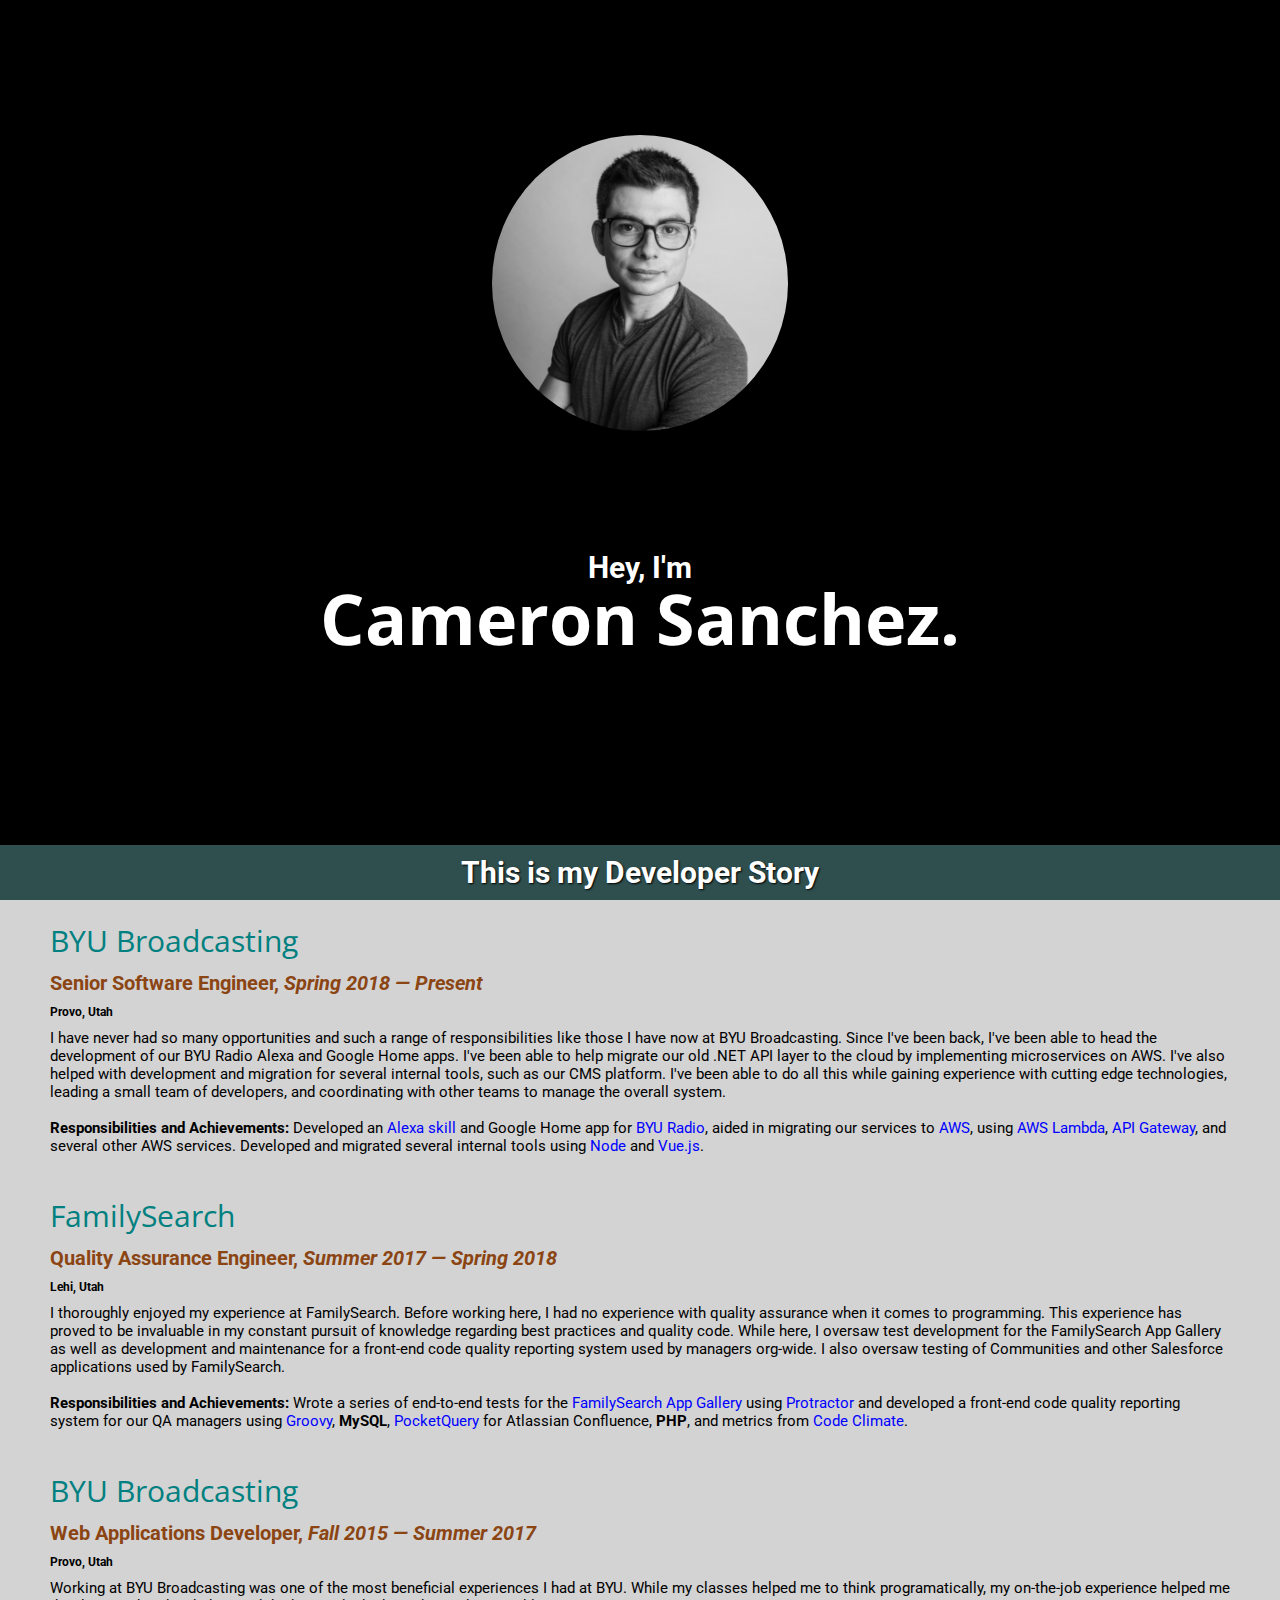
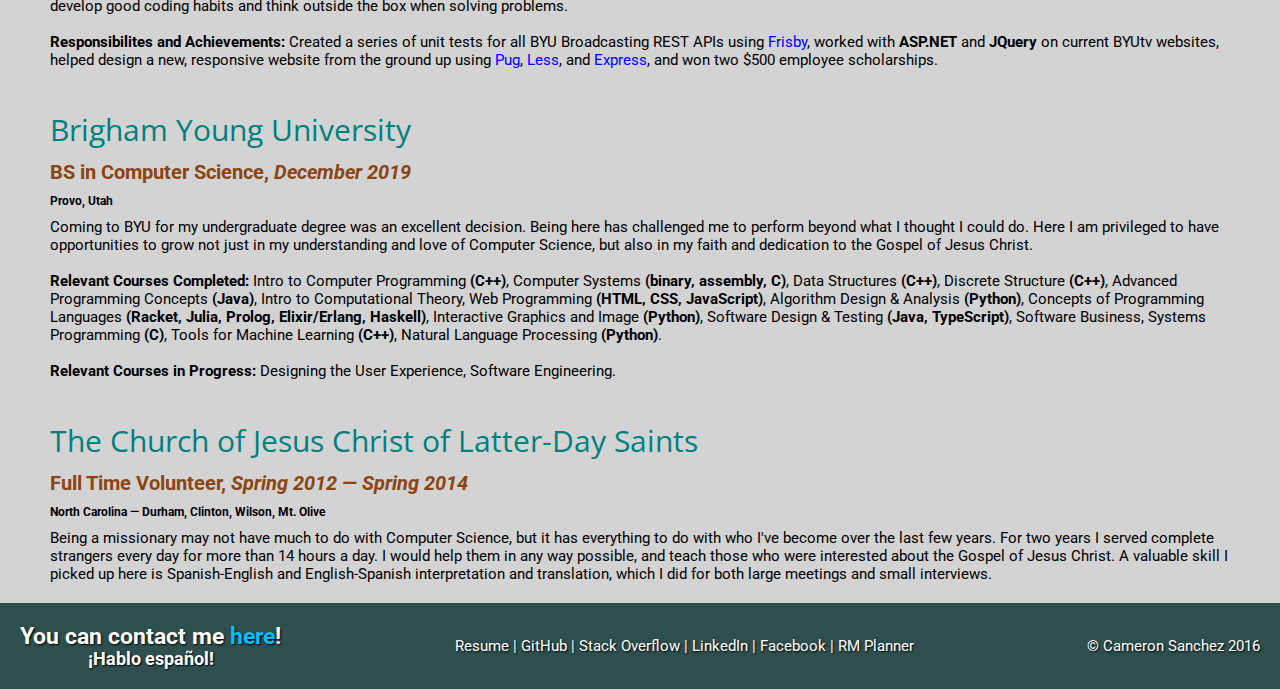
==== commit ddf26161: "update portfolio" ====
--- a/index.html
+++ b/index.html
@@ -141,6 +141,29 @@
 			<div class="experience">
 				<header>
 					<div class="titles">
+						<a href="https://home.byu.edu/home/" target="_blank" class="orgName"
+							onclick="ga('send', 'event', 'link', 'click', 'BYU');">Brigham Young University</a>
+						<h2>BS in Computer Science, <em>December 2019</em></h2>
+						<h3>Provo, Utah</h3>
+					</div>
+				</header>
+				<p>
+					Coming to BYU for my undergraduate degree was an excellent decision. Being here has challenged me to perform
+					beyond what I thought I could do. Here I am privileged to have opportunities to grow not just in my
+					understanding and love of Computer Science, but also in my faith and dedication to the Gospel of Jesus
+					Christ. <br /><br /><strong>Relevant Courses Completed:</strong> Intro to Computer Programming <b>(C++)</b>,
+					Computer Systems <b>(binary, assembly, C)</b>, Data Structures <b>(C++)</b>, Discrete Structure <b>(C++)</b>,
+					Advanced Programming Concepts <b>(Java)</b>, Intro to Computational Theory, Web Programming <b>(HTML, CSS,
+					JavaScript)</b>, Algorithm Design &amp; Analysis <b>(Python)</b>, Concepts of Programming Languages <b>
+					(Racket, Julia, Prolog, Elixir/Erlang, Haskell)</b>, Interactive Graphics and Image <b>(Python)</b>, Software
+					Design &amp; Testing <b>(Java, TypeScript)</b>, Software Business, Systems Programming <b>(C)</b>, Tools for
+					Machine Learning <b>(C++)</b>, Natural Language Processing <b>(Python)</b>.
+					<br /><br /><strong>Relevant Courses in Progress:</strong> Designing the User Experience, Software Engineering.
+				</p>
+			</div>
+			<div class="experience">
+				<header>
+					<div class="titles">
 						<a href="https://www.lds.org/" target="_blank" class="orgName"
 							onclick="ga('send', 'event', 'link', 'click', 'LDS');">The Church of Jesus Christ of Latter-Day Saints</a>
 						<h2>Full Time Volunteer, <em>Spring 2012 &mdash; Spring 2014</em></h2>
@@ -153,26 +176,6 @@
 					day. I would help them in any way possible, and teach those who were interested about the Gospel of Jesus
 					Christ. A valuable skill I picked up here is Spanish-English and English-Spanish interpretation and
 					translation, which I did for both large meetings and small interviews.
-				</p>
-			</div>
-			<div class="experience">
-				<header>
-					<div class="titles">
-						<a href="https://home.byu.edu/home/" target="_blank" class="orgName"
-							onclick="ga('send', 'event', 'link', 'click', 'BYU');">Brigham Young University</a>
-						<h2>BS in Computer Science, <em>Fall 2011, Fall 2014 &mdash; Present</em></h2>
-						<h3>Provo, Utah</h3>
-					</div>
-				</header>
-				<p>
-					Coming to BYU for my undergraduate degree was an excellent decision. Being here has challenged me to perform
-					beyond what I thought I could do. Here I am privileged to have opportunities to grow not just in my
-					understanding and love of Computer Science, but also in my faith and dedication to the Gospel of Jesus Christ.
-					<br /><br /><strong>Relevant Courses Completed:</strong> Intro to Computer Programming <b>(C++)</b>, Computer
-					Systems <b>(binary, assembly, C)</b>, Data Structures <b>(C++)</b>, Discrete Structure <b>(C++)</b>, Adv.
-					Programming Concepts <b>(Java)</b>.
-					<br /><br /><strong>Relevant Courses in Progress:</strong> Intro to Computational Theory, Web Programming
-					<b>(HTML, CSS, JavaScript)</b>.
 				</p>
 			</div>
 		</section>
